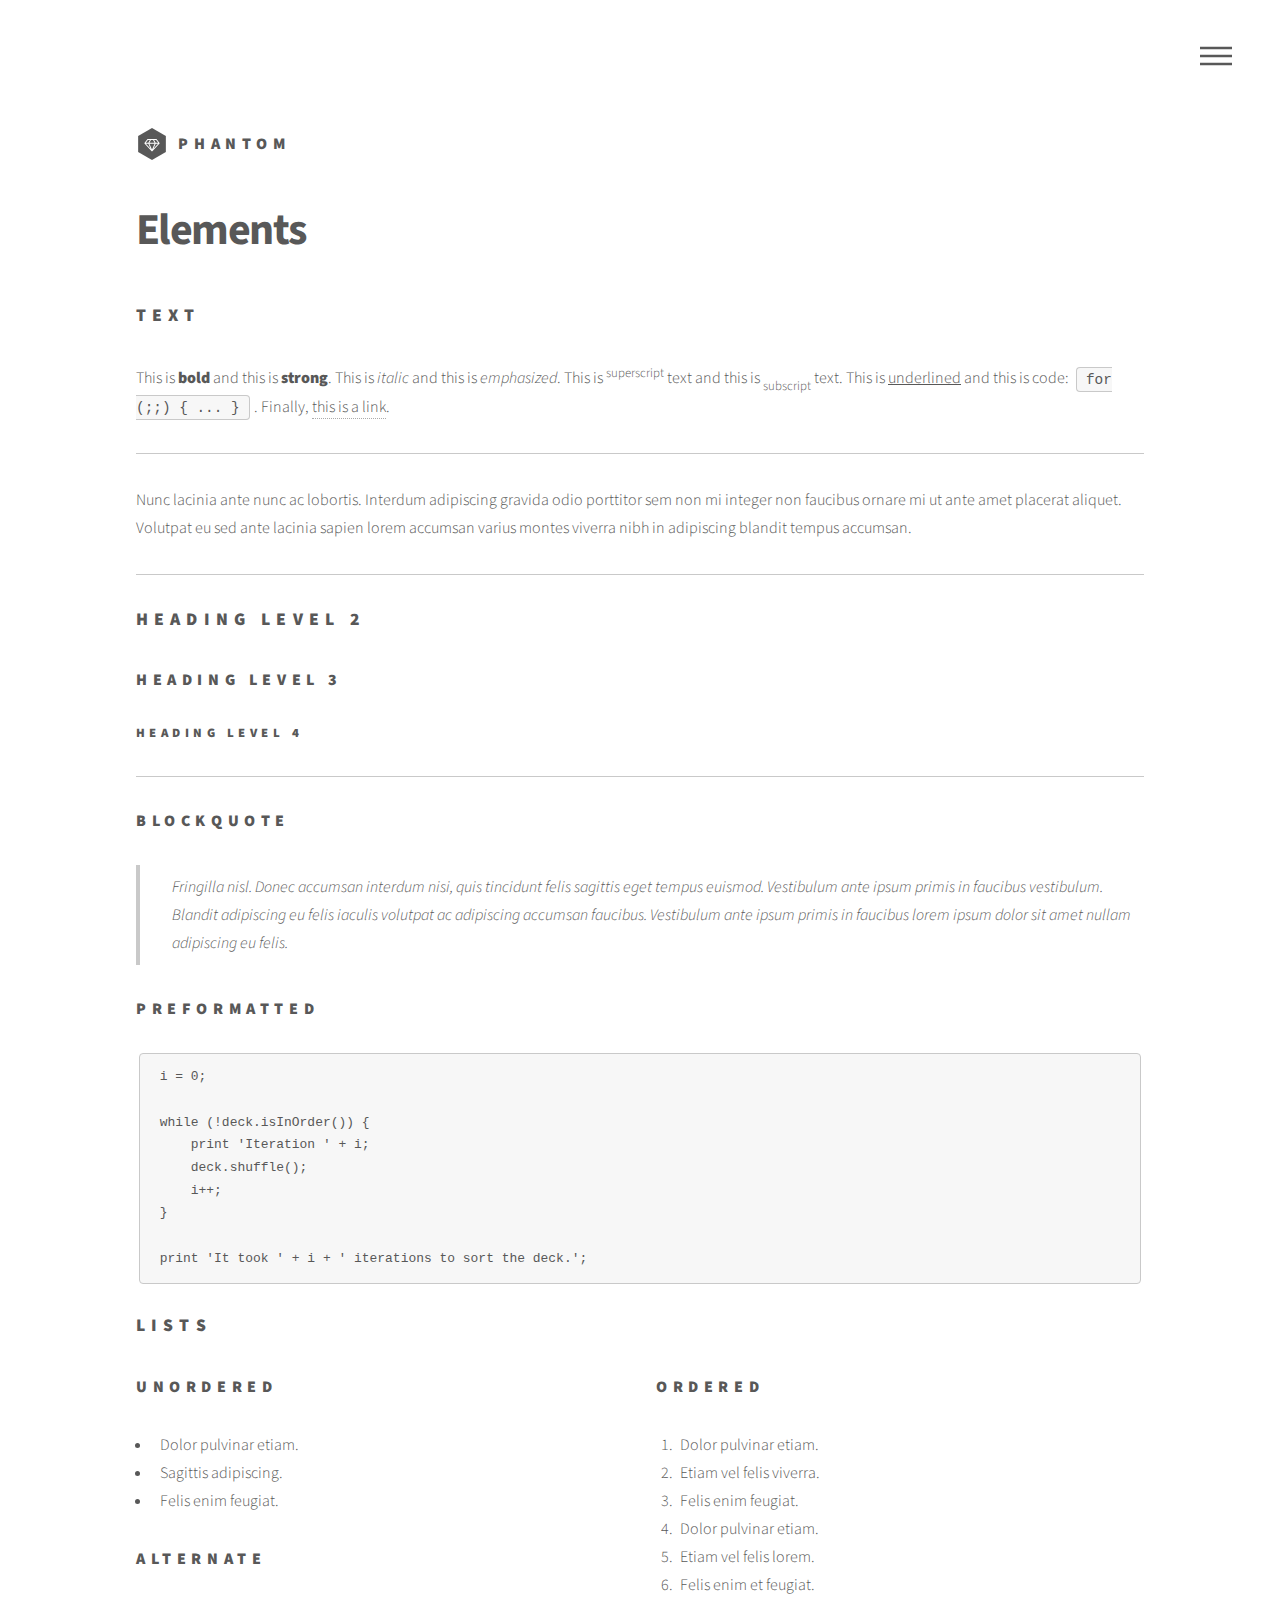
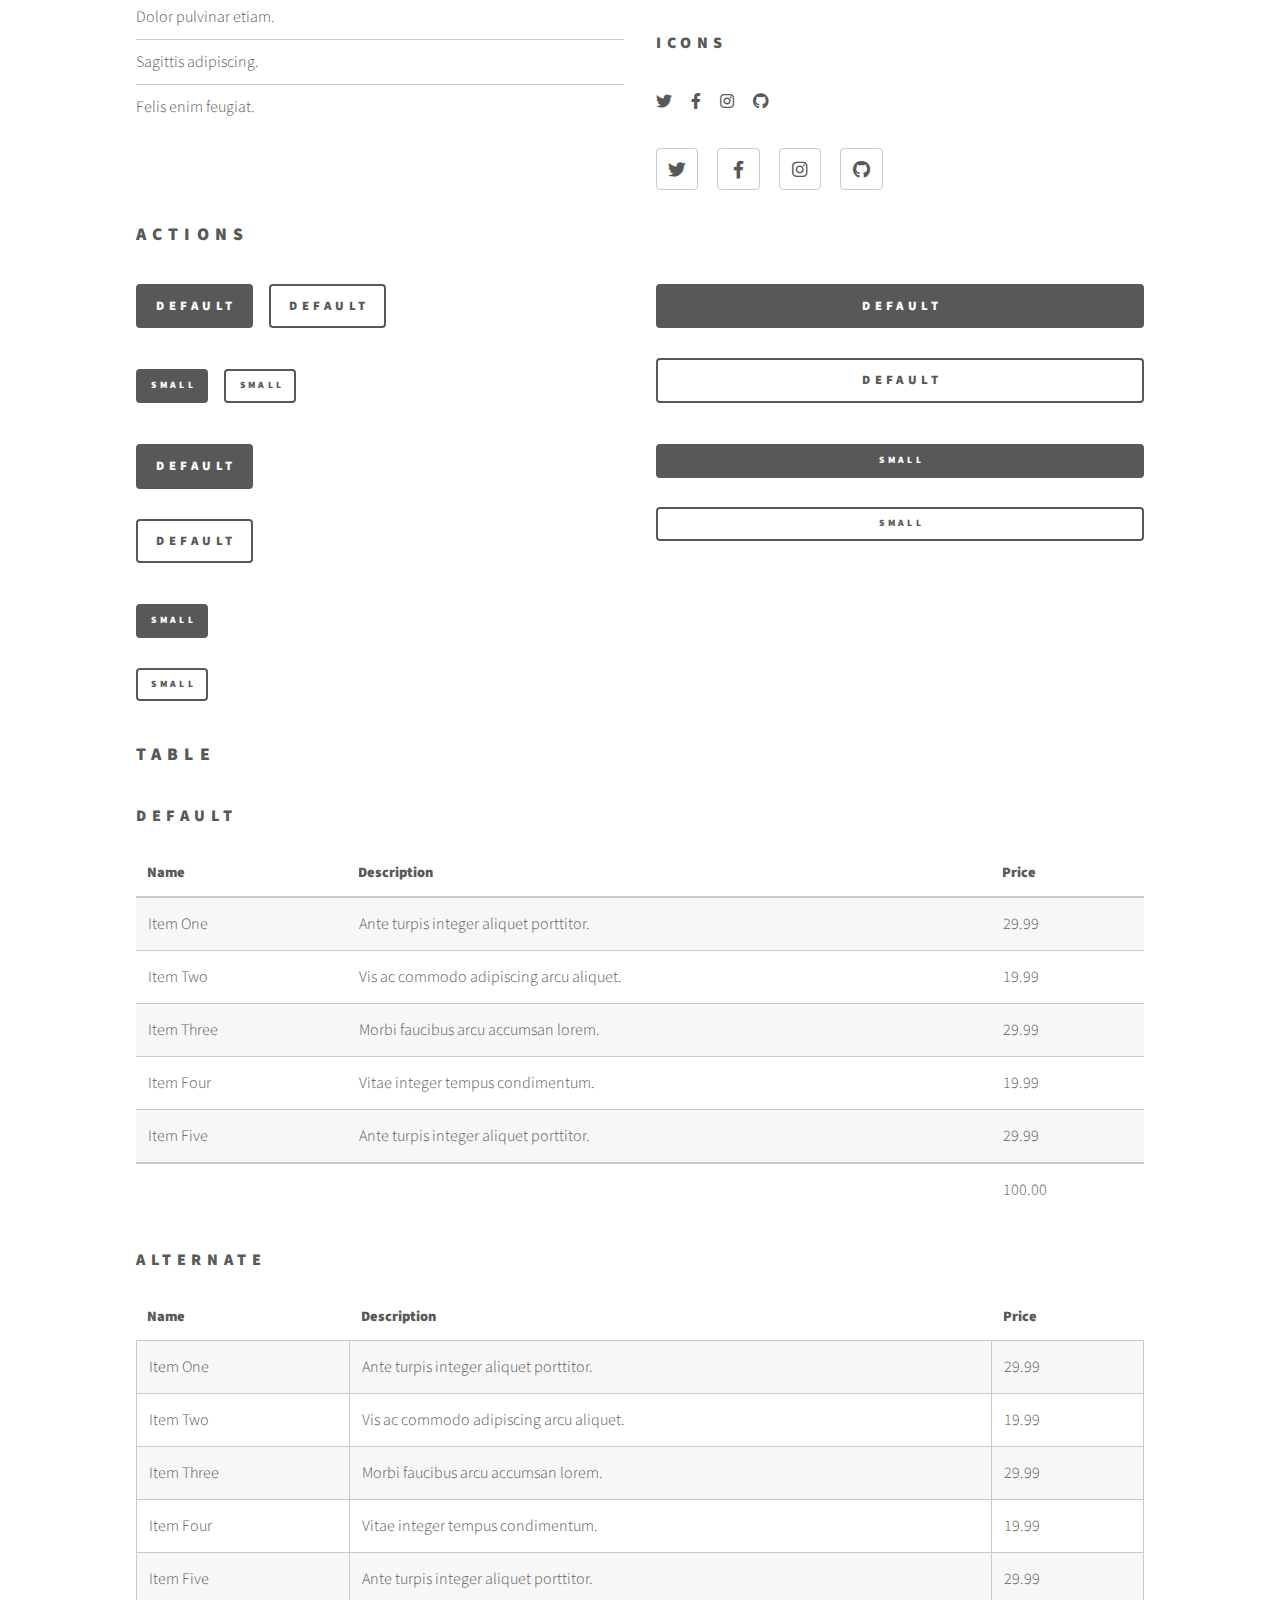
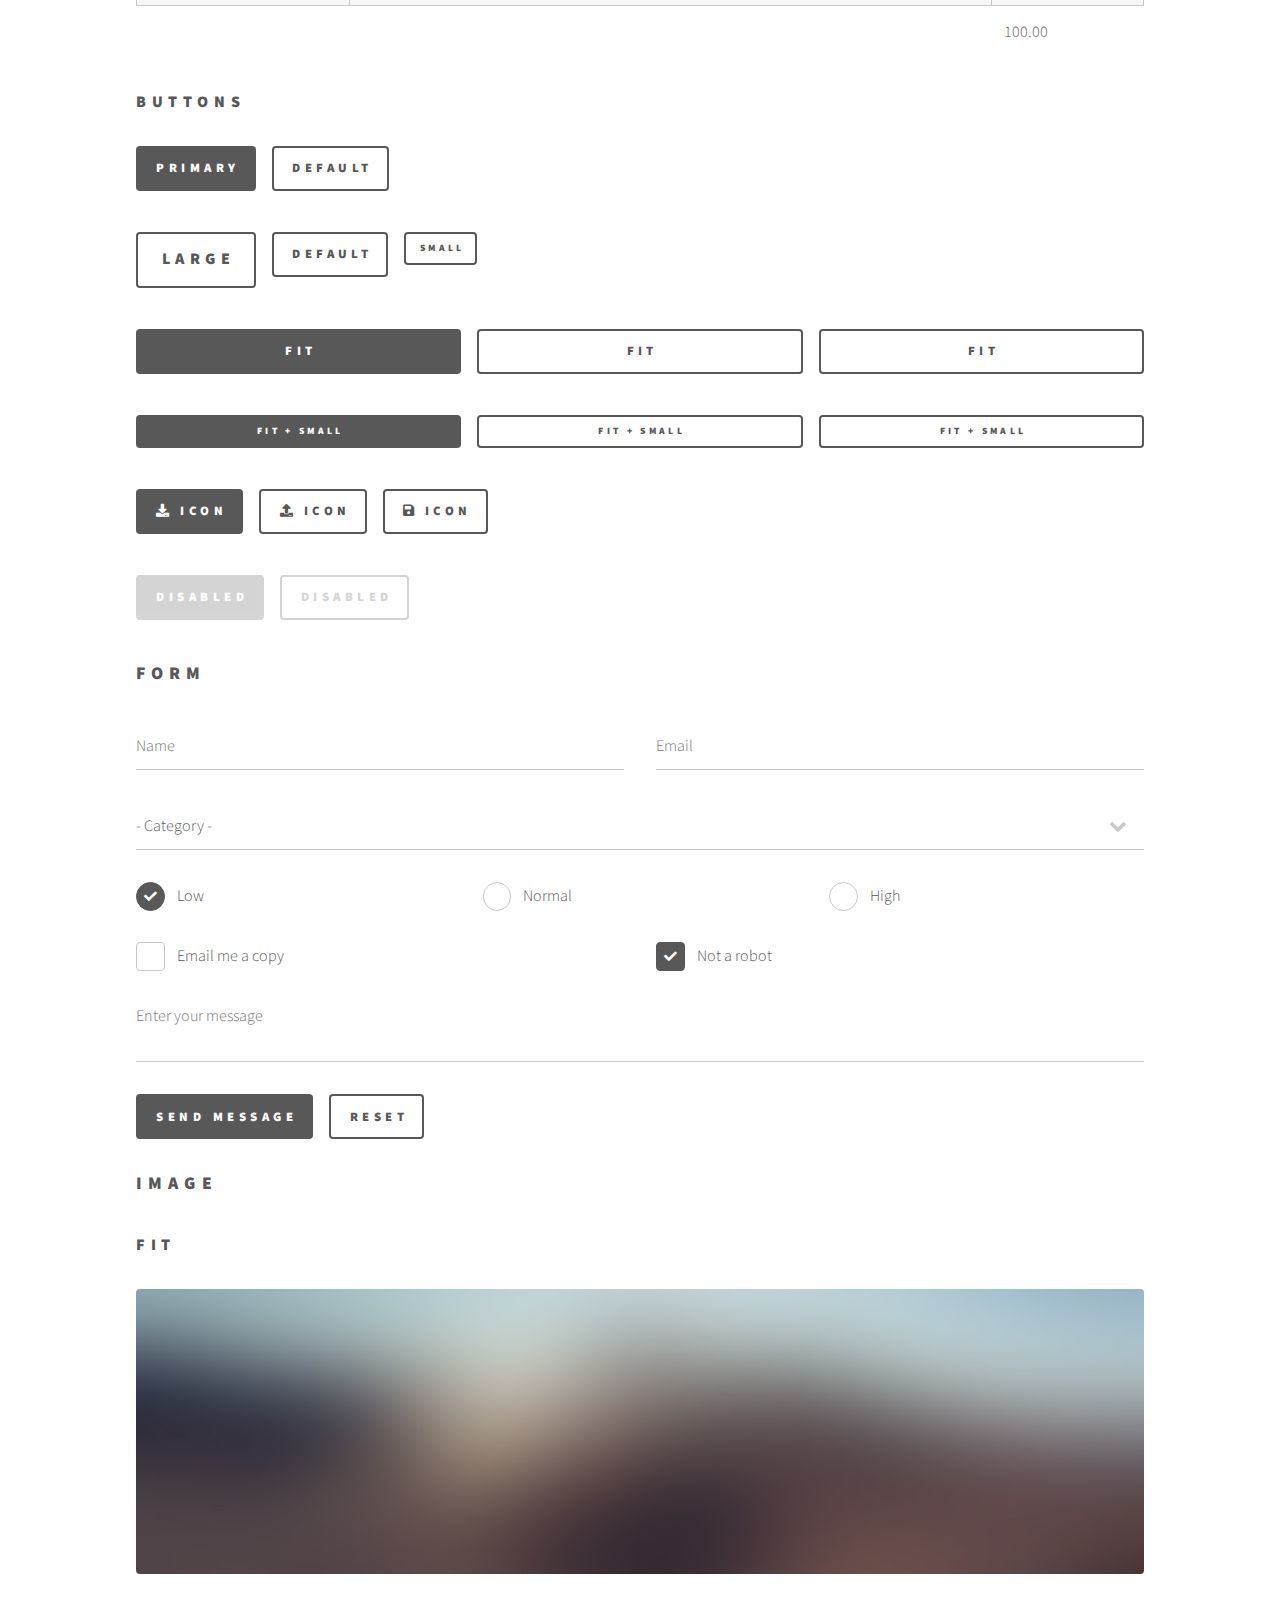
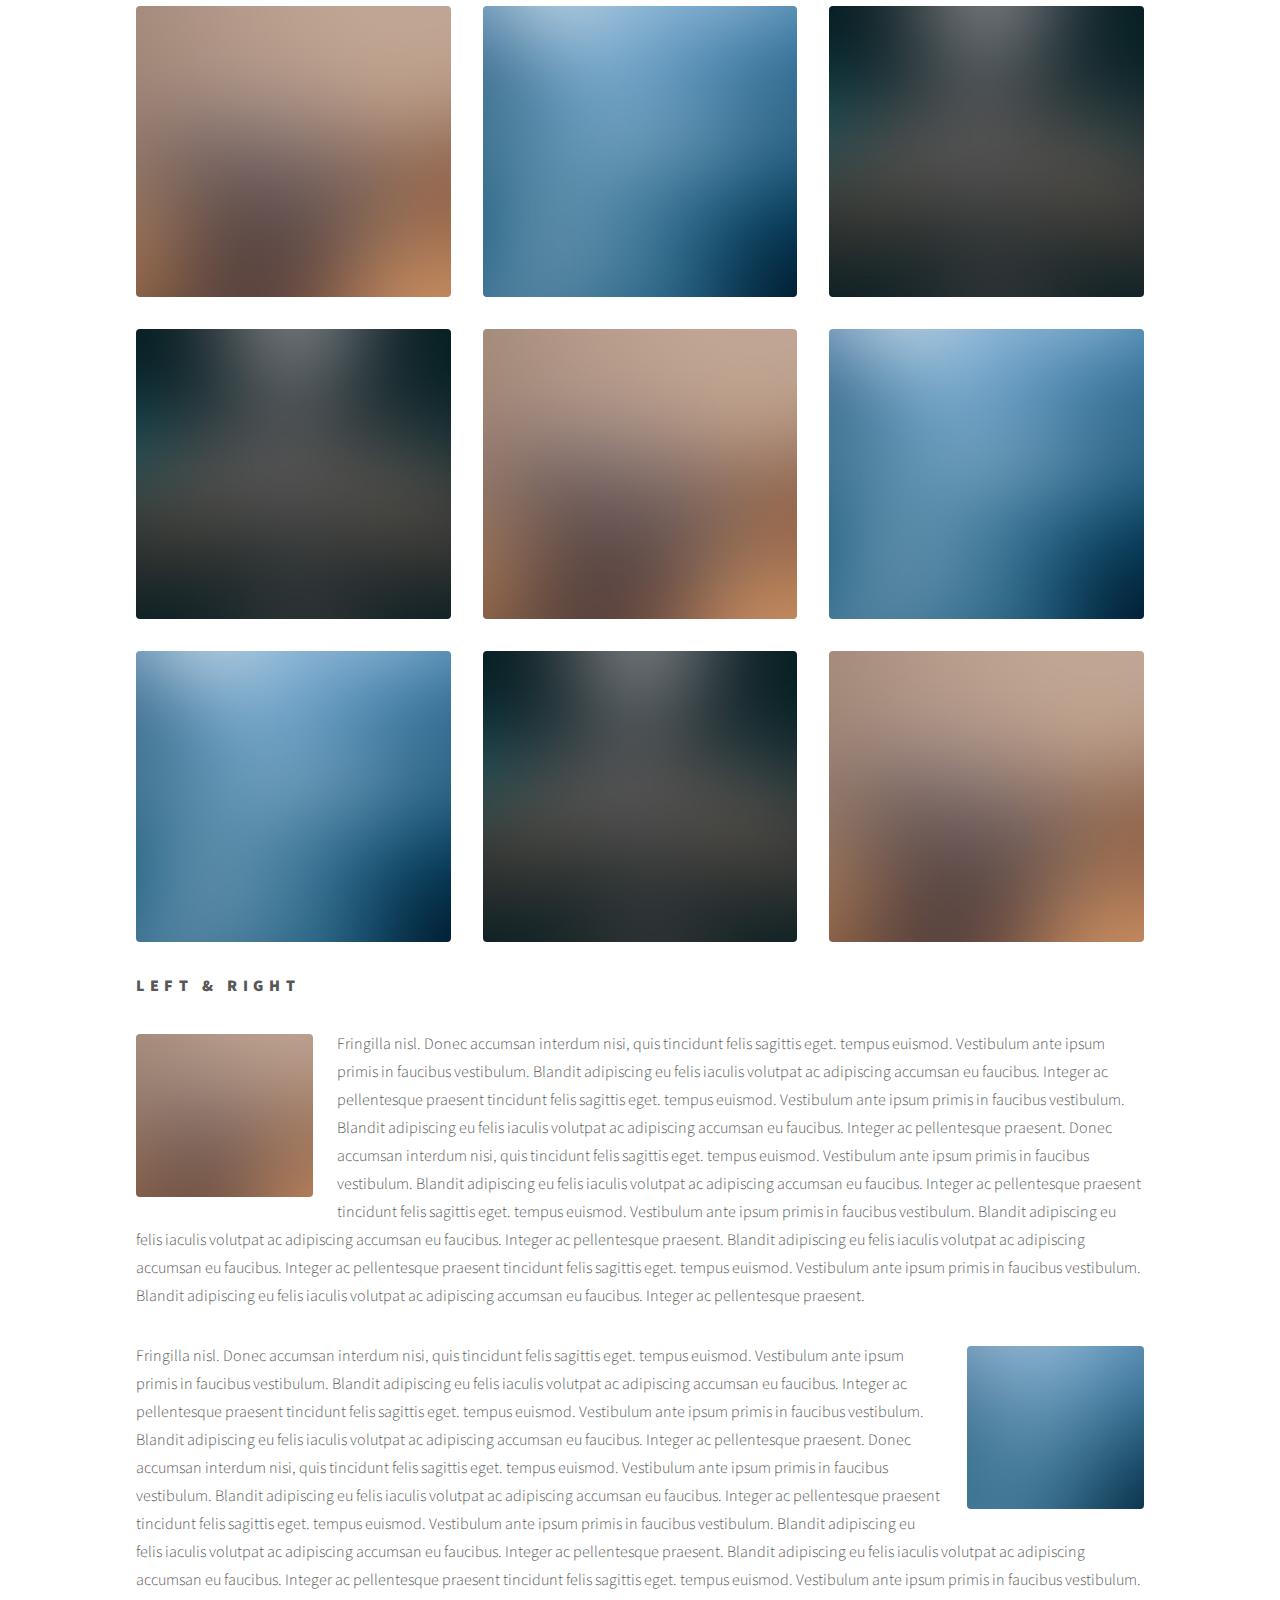
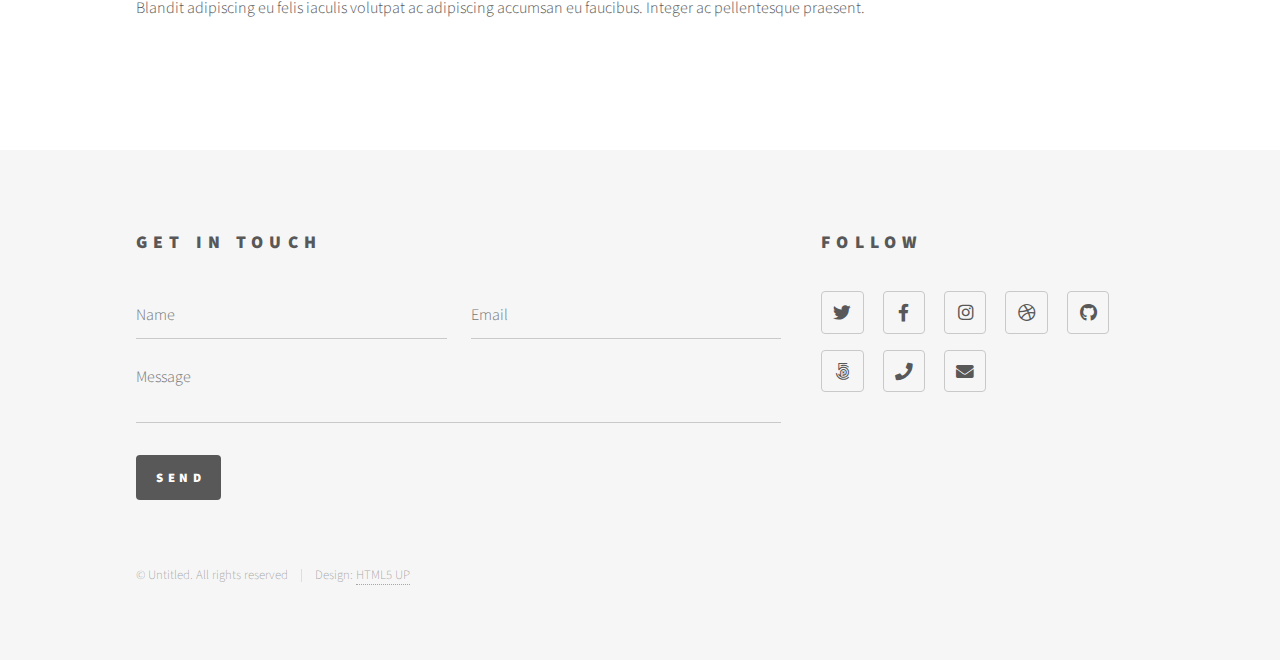
==== elements.html @ a42c610f "initialCommit" ====
<!DOCTYPE HTML>
<!--
	Phantom by HTML5 UP
	html5up.net | @ajlkn
	Free for personal and commercial use under the CCA 3.0 license (html5up.net/license)
-->
<html>
	<head>
		<title>Elements - Phantom by HTML5 UP</title>
		<meta charset="utf-8" />
		<meta name="viewport" content="width=device-width, initial-scale=1, user-scalable=no" />
		<link rel="stylesheet" href="assets/css/main.css" />
		<noscript><link rel="stylesheet" href="assets/css/noscript.css" /></noscript>
	</head>
	<body class="is-preload">
		<!-- Wrapper -->
			<div id="wrapper">

				<!-- Header -->
					<header id="header">
						<div class="inner">

							<!-- Logo -->
								<a href="index.html" class="logo">
									<span class="symbol"><img src="images/logo.svg" alt="" /></span><span class="title">Phantom</span>
								</a>

							<!-- Nav -->
								<nav>
									<ul>
										<li><a href="#menu">Menu</a></li>
									</ul>
								</nav>

						</div>
					</header>

				<!-- Menu -->
					<nav id="menu">
						<h2>Menu</h2>
						<ul>
							<li><a href="index.html">Home</a></li>
							<li><a href="generic.html">Ipsum veroeros</a></li>
							<li><a href="generic.html">Tempus etiam</a></li>
							<li><a href="generic.html">Consequat dolor</a></li>
							<li><a href="elements.html">Elements</a></li>
						</ul>
					</nav>

				<!-- Main -->
					<div id="main">
						<div class="inner">
							<h1>Elements</h1>

							<!-- Text -->
								<section>
									<h2>Text</h2>
									<p>This is <b>bold</b> and this is <strong>strong</strong>. This is <i>italic</i> and this is <em>emphasized</em>.
									This is <sup>superscript</sup> text and this is <sub>subscript</sub> text.
									This is <u>underlined</u> and this is code: <code>for (;;) { ... }</code>. Finally, <a href="#">this is a link</a>.</p>
									<hr />
									<p>Nunc lacinia ante nunc ac lobortis. Interdum adipiscing gravida odio porttitor sem non mi integer non faucibus ornare mi ut ante amet placerat aliquet. Volutpat eu sed ante lacinia sapien lorem accumsan varius montes viverra nibh in adipiscing blandit tempus accumsan.</p>
									<hr />
									<h2>Heading Level 2</h2>
									<h3>Heading Level 3</h3>
									<h4>Heading Level 4</h4>
									<hr />
									<h3>Blockquote</h3>
									<blockquote>Fringilla nisl. Donec accumsan interdum nisi, quis tincidunt felis sagittis eget tempus euismod. Vestibulum ante ipsum primis in faucibus vestibulum. Blandit adipiscing eu felis iaculis volutpat ac adipiscing accumsan faucibus. Vestibulum ante ipsum primis in faucibus lorem ipsum dolor sit amet nullam adipiscing eu felis.</blockquote>
									<h3>Preformatted</h3>
									<pre><code>i = 0;

while (!deck.isInOrder()) {
    print 'Iteration ' + i;
    deck.shuffle();
    i++;
}

print 'It took ' + i + ' iterations to sort the deck.';</code></pre>
								</section>

							<!-- Lists -->
								<section>
									<h2>Lists</h2>
									<div class="row">
										<div class="col-6 col-12-medium">
											<h3>Unordered</h3>
											<ul>
												<li>Dolor pulvinar etiam.</li>
												<li>Sagittis adipiscing.</li>
												<li>Felis enim feugiat.</li>
											</ul>
											<h3>Alternate</h3>
											<ul class="alt">
												<li>Dolor pulvinar etiam.</li>
												<li>Sagittis adipiscing.</li>
												<li>Felis enim feugiat.</li>
											</ul>
										</div>
										<div class="col-6 col-12-medium">
											<h3>Ordered</h3>
											<ol>
												<li>Dolor pulvinar etiam.</li>
												<li>Etiam vel felis viverra.</li>
												<li>Felis enim feugiat.</li>
												<li>Dolor pulvinar etiam.</li>
												<li>Etiam vel felis lorem.</li>
												<li>Felis enim et feugiat.</li>
											</ol>
											<h3>Icons</h3>
											<ul class="icons">
												<li><a href="#" class="icon brands style1 fa-twitter"><span class="label">Twitter</span></a></li>
												<li><a href="#" class="icon brands style1 fa-facebook-f"><span class="label">Facebook</span></a></li>
												<li><a href="#" class="icon brands style1 fa-instagram"><span class="label">Instagram</span></a></li>
												<li><a href="#" class="icon brands style1 fa-github"><span class="label">Github</span></a></li>
											</ul>
											<ul class="icons">
												<li><a href="#" class="icon brands style2 fa-twitter"><span class="label">Twitter</span></a></li>
												<li><a href="#" class="icon brands style2 fa-facebook-f"><span class="label">Facebook</span></a></li>
												<li><a href="#" class="icon brands style2 fa-instagram"><span class="label">Instagram</span></a></li>
												<li><a href="#" class="icon brands style2 fa-github"><span class="label">Github</span></a></li>
											</ul>
										</div>
									</div>
									<h2>Actions</h2>
									<div class="row">
										<div class="col-6 col-12-medium">
											<ul class="actions">
												<li><a href="#" class="button primary">Default</a></li>
												<li><a href="#" class="button">Default</a></li>
											</ul>
											<ul class="actions small">
												<li><a href="#" class="button primary small">Small</a></li>
												<li><a href="#" class="button small">Small</a></li>
											</ul>
											<ul class="actions stacked">
												<li><a href="#" class="button primary">Default</a></li>
												<li><a href="#" class="button">Default</a></li>
											</ul>
											<ul class="actions stacked">
												<li><a href="#" class="button primary small">Small</a></li>
												<li><a href="#" class="button small">Small</a></li>
											</ul>
										</div>
										<div class="col-6 col-12-medium">
											<ul class="actions stacked">
												<li><a href="#" class="button primary fit">Default</a></li>
												<li><a href="#" class="button fit">Default</a></li>
											</ul>
											<ul class="actions stacked">
												<li><a href="#" class="button primary small fit">Small</a></li>
												<li><a href="#" class="button small fit">Small</a></li>
											</ul>
										</div>
									</div>
								</section>

							<!-- Table -->
								<section>
									<h2>Table</h2>
									<h3>Default</h3>
									<div class="table-wrapper">
										<table>
											<thead>
												<tr>
													<th>Name</th>
													<th>Description</th>
													<th>Price</th>
												</tr>
											</thead>
											<tbody>
												<tr>
													<td>Item One</td>
													<td>Ante turpis integer aliquet porttitor.</td>
													<td>29.99</td>
												</tr>
												<tr>
													<td>Item Two</td>
													<td>Vis ac commodo adipiscing arcu aliquet.</td>
													<td>19.99</td>
												</tr>
												<tr>
													<td>Item Three</td>
													<td> Morbi faucibus arcu accumsan lorem.</td>
													<td>29.99</td>
												</tr>
												<tr>
													<td>Item Four</td>
													<td>Vitae integer tempus condimentum.</td>
													<td>19.99</td>
												</tr>
												<tr>
													<td>Item Five</td>
													<td>Ante turpis integer aliquet porttitor.</td>
													<td>29.99</td>
												</tr>
											</tbody>
											<tfoot>
												<tr>
													<td colspan="2"></td>
													<td>100.00</td>
												</tr>
											</tfoot>
										</table>
									</div>

									<h3>Alternate</h3>
									<div class="table-wrapper">
										<table class="alt">
											<thead>
												<tr>
													<th>Name</th>
													<th>Description</th>
													<th>Price</th>
												</tr>
											</thead>
											<tbody>
												<tr>
													<td>Item One</td>
													<td>Ante turpis integer aliquet porttitor.</td>
													<td>29.99</td>
												</tr>
												<tr>
													<td>Item Two</td>
													<td>Vis ac commodo adipiscing arcu aliquet.</td>
													<td>19.99</td>
												</tr>
												<tr>
													<td>Item Three</td>
													<td> Morbi faucibus arcu accumsan lorem.</td>
													<td>29.99</td>
												</tr>
												<tr>
													<td>Item Four</td>
													<td>Vitae integer tempus condimentum.</td>
													<td>19.99</td>
												</tr>
												<tr>
													<td>Item Five</td>
													<td>Ante turpis integer aliquet porttitor.</td>
													<td>29.99</td>
												</tr>
											</tbody>
											<tfoot>
												<tr>
													<td colspan="2"></td>
													<td>100.00</td>
												</tr>
											</tfoot>
										</table>
									</div>
								</section>

							<!-- Buttons -->
								<section>
									<h3>Buttons</h3>
									<ul class="actions">
										<li><a href="#" class="button primary">Primary</a></li>
										<li><a href="#" class="button">Default</a></li>
									</ul>
									<ul class="actions">
										<li><a href="#" class="button large">Large</a></li>
										<li><a href="#" class="button">Default</a></li>
										<li><a href="#" class="button small">Small</a></li>
									</ul>
									<ul class="actions fit">
										<li><a href="#" class="button primary fit">Fit</a></li>
										<li><a href="#" class="button fit">Fit</a></li>
										<li><a href="#" class="button fit">Fit</a></li>
									</ul>
									<ul class="actions fit small">
										<li><a href="#" class="button primary fit small">Fit + Small</a></li>
										<li><a href="#" class="button fit small">Fit + Small</a></li>
										<li><a href="#" class="button fit small">Fit + Small</a></li>
									</ul>
									<ul class="actions">
										<li><a href="#" class="button primary icon solid fa-download">Icon</a></li>
										<li><a href="#" class="button icon solid fa-upload">Icon</a></li>
										<li><a href="#" class="button icon solid fa-save">Icon</a></li>
									</ul>
									<ul class="actions">
										<li><span class="button primary disabled">Disabled</span></li>
										<li><span class="button disabled">Disabled</span></li>
									</ul>
								</section>

							<!-- Form -->
								<section>
									<h2>Form</h2>
									<form method="post" action="#">
										<div class="row gtr-uniform">
											<div class="col-6 col-12-xsmall">
												<input type="text" name="demo-name" id="demo-name" value="" placeholder="Name" />
											</div>
											<div class="col-6 col-12-xsmall">
												<input type="email" name="demo-email" id="demo-email" value="" placeholder="Email" />
											</div>
											<div class="col-12">
												<select name="demo-category" id="demo-category">
													<option value="">- Category -</option>
													<option value="1">Manufacturing</option>
													<option value="1">Shipping</option>
													<option value="1">Administration</option>
													<option value="1">Human Resources</option>
												</select>
											</div>
											<div class="col-4 col-12-small">
												<input type="radio" id="demo-priority-low" name="demo-priority" checked>
												<label for="demo-priority-low">Low</label>
											</div>
											<div class="col-4 col-12-small">
												<input type="radio" id="demo-priority-normal" name="demo-priority">
												<label for="demo-priority-normal">Normal</label>
											</div>
											<div class="col-4 col-12-small">
												<input type="radio" id="demo-priority-high" name="demo-priority">
												<label for="demo-priority-high">High</label>
											</div>
											<div class="col-6 col-12-small">
												<input type="checkbox" id="demo-copy" name="demo-copy">
												<label for="demo-copy">Email me a copy</label>
											</div>
											<div class="col-6 col-12-small">
												<input type="checkbox" id="demo-human" name="demo-human" checked>
												<label for="demo-human">Not a robot</label>
											</div>
											<div class="col-12">
												<textarea name="demo-message" id="demo-message" placeholder="Enter your message" rows="6"></textarea>
											</div>
											<div class="col-12">
												<ul class="actions">
													<li><input type="submit" value="Send Message" class="primary" /></li>
													<li><input type="reset" value="Reset" /></li>
												</ul>
											</div>
										</div>
									</form>
								</section>

							<!-- Image -->
								<section>
									<h2>Image</h2>
									<h3>Fit</h3>
									<div class="box alt">
										<div class="row gtr-uniform">
											<div class="col-12"><span class="image fit"><img src="images/pic13.jpg" alt="" /></span></div>
											<div class="col-4"><span class="image fit"><img src="images/pic01.jpg" alt="" /></span></div>
											<div class="col-4"><span class="image fit"><img src="images/pic02.jpg" alt="" /></span></div>
											<div class="col-4"><span class="image fit"><img src="images/pic03.jpg" alt="" /></span></div>
											<div class="col-4"><span class="image fit"><img src="images/pic03.jpg" alt="" /></span></div>
											<div class="col-4"><span class="image fit"><img src="images/pic01.jpg" alt="" /></span></div>
											<div class="col-4"><span class="image fit"><img src="images/pic02.jpg" alt="" /></span></div>
											<div class="col-4"><span class="image fit"><img src="images/pic02.jpg" alt="" /></span></div>
											<div class="col-4"><span class="image fit"><img src="images/pic03.jpg" alt="" /></span></div>
											<div class="col-4"><span class="image fit"><img src="images/pic01.jpg" alt="" /></span></div>
										</div>
									</div>
									<h3>Left &amp; Right</h3>
									<p><span class="image left"><img src="images/pic14.jpg" alt="" /></span>Fringilla nisl. Donec accumsan interdum nisi, quis tincidunt felis sagittis eget. tempus euismod. Vestibulum ante ipsum primis in faucibus vestibulum. Blandit adipiscing eu felis iaculis volutpat ac adipiscing accumsan eu faucibus. Integer ac pellentesque praesent tincidunt felis sagittis eget. tempus euismod. Vestibulum ante ipsum primis in faucibus vestibulum. Blandit adipiscing eu felis iaculis volutpat ac adipiscing accumsan eu faucibus. Integer ac pellentesque praesent. Donec accumsan interdum nisi, quis tincidunt felis sagittis eget. tempus euismod. Vestibulum ante ipsum primis in faucibus vestibulum. Blandit adipiscing eu felis iaculis volutpat ac adipiscing accumsan eu faucibus. Integer ac pellentesque praesent tincidunt felis sagittis eget. tempus euismod. Vestibulum ante ipsum primis in faucibus vestibulum. Blandit adipiscing eu felis iaculis volutpat ac adipiscing accumsan eu faucibus. Integer ac pellentesque praesent. Blandit adipiscing eu felis iaculis volutpat ac adipiscing accumsan eu faucibus. Integer ac pellentesque praesent tincidunt felis sagittis eget. tempus euismod. Vestibulum ante ipsum primis in faucibus vestibulum. Blandit adipiscing eu felis iaculis volutpat ac adipiscing accumsan eu faucibus. Integer ac pellentesque praesent.</p>
									<p><span class="image right"><img src="images/pic15.jpg" alt="" /></span>Fringilla nisl. Donec accumsan interdum nisi, quis tincidunt felis sagittis eget. tempus euismod. Vestibulum ante ipsum primis in faucibus vestibulum. Blandit adipiscing eu felis iaculis volutpat ac adipiscing accumsan eu faucibus. Integer ac pellentesque praesent tincidunt felis sagittis eget. tempus euismod. Vestibulum ante ipsum primis in faucibus vestibulum. Blandit adipiscing eu felis iaculis volutpat ac adipiscing accumsan eu faucibus. Integer ac pellentesque praesent. Donec accumsan interdum nisi, quis tincidunt felis sagittis eget. tempus euismod. Vestibulum ante ipsum primis in faucibus vestibulum. Blandit adipiscing eu felis iaculis volutpat ac adipiscing accumsan eu faucibus. Integer ac pellentesque praesent tincidunt felis sagittis eget. tempus euismod. Vestibulum ante ipsum primis in faucibus vestibulum. Blandit adipiscing eu felis iaculis volutpat ac adipiscing accumsan eu faucibus. Integer ac pellentesque praesent. Blandit adipiscing eu felis iaculis volutpat ac adipiscing accumsan eu faucibus. Integer ac pellentesque praesent tincidunt felis sagittis eget. tempus euismod. Vestibulum ante ipsum primis in faucibus vestibulum. Blandit adipiscing eu felis iaculis volutpat ac adipiscing accumsan eu faucibus. Integer ac pellentesque praesent.</p>
								</section>

						</div>
					</div>

				<!-- Footer -->
					<footer id="footer">
						<div class="inner">
							<section>
								<h2>Get in touch</h2>
								<form method="post" action="#">
									<div class="fields">
										<div class="field half">
											<input type="text" name="name" id="name" placeholder="Name" />
										</div>
										<div class="field half">
											<input type="email" name="email" id="email" placeholder="Email" />
										</div>
										<div class="field">
											<textarea name="message" id="message" placeholder="Message"></textarea>
										</div>
									</div>
									<ul class="actions">
										<li><input type="submit" value="Send" class="primary" /></li>
									</ul>
								</form>
							</section>
							<section>
								<h2>Follow</h2>
								<ul class="icons">
									<li><a href="#" class="icon brands style2 fa-twitter"><span class="label">Twitter</span></a></li>
									<li><a href="#" class="icon brands style2 fa-facebook-f"><span class="label">Facebook</span></a></li>
									<li><a href="#" class="icon brands style2 fa-instagram"><span class="label">Instagram</span></a></li>
									<li><a href="#" class="icon brands style2 fa-dribbble"><span class="label">Dribbble</span></a></li>
									<li><a href="#" class="icon brands style2 fa-github"><span class="label">GitHub</span></a></li>
									<li><a href="#" class="icon brands style2 fa-500px"><span class="label">500px</span></a></li>
									<li><a href="#" class="icon solid style2 fa-phone"><span class="label">Phone</span></a></li>
									<li><a href="#" class="icon solid style2 fa-envelope"><span class="label">Email</span></a></li>
								</ul>
							</section>
							<ul class="copyright">
								<li>&copy; Untitled. All rights reserved</li><li>Design: <a href="http://html5up.net">HTML5 UP</a></li>
							</ul>
						</div>
					</footer>

			</div>

		<!-- Scripts -->
			<script src="assets/js/jquery.min.js"></script>
			<script src="assets/js/browser.min.js"></script>
			<script src="assets/js/breakpoints.min.js"></script>
			<script src="assets/js/util.js"></script>
			<script src="assets/js/main.js"></script>

	</body>
</html>
---- assets/css/main.css ----
@import url(fontawesome-all.min.css);
@import url("https://fonts.googleapis.com/css?family=Source+Sans+Pro:300,700,900");

/*
	Phantom by HTML5 UP
	html5up.net | @ajlkn
	Free for personal and commercial use under the CCA 3.0 license (html5up.net/license)
*/

html, body, div, span, applet, object,
iframe, h1, h2, h3, h4, h5, h6, p, blockquote,
pre, a, abbr, acronym, address, big, cite,
code, del, dfn, em, img, ins, kbd, q, s, samp,
small, strike, strong, sub, sup, tt, var, b,
u, i, center, dl, dt, dd, ol, ul, li, fieldset,
form, label, legend, table, caption, tbody,
tfoot, thead, tr, th, td, article, aside,
canvas, details, embed, figure, figcaption,
footer, header, hgroup, menu, nav, output, ruby,
section, summary, time, mark, audio, video {
	margin: 0;
	padding: 0;
	border: 0;
	font-size: 100%;
	font: inherit;
	vertical-align: baseline;}

article, aside, details, figcaption, figure,
footer, header, hgroup, menu, nav, section {
	display: block;}

body {
	line-height: 1;
}

ol, ul {
	list-style: none;
}

blockquote, q {
	quotes: none;
}

	blockquote:before, blockquote:after, q:before, q:after {
		content: '';
		content: none;
	}

table {
	border-collapse: collapse;
	border-spacing: 0;
}

body {
	-webkit-text-size-adjust: none;
}

mark {
	background-color: transparent;
	color: inherit;
}

input::-moz-focus-inner {
	border: 0;
	padding: 0;
}

input, select, textarea {
	-moz-appearance: none;
	-webkit-appearance: none;
	-ms-appearance: none;
	appearance: none;
}

/* Basic */

	@-ms-viewport {
		width: device-width;
	}

	body {
		-ms-overflow-style: scrollbar;
	}

	@media screen and (max-width: 480px) {

		html, body {
			min-width: 320px;
		}

	}

	html {
		box-sizing: border-box;
	}

	*, *:before, *:after {
		box-sizing: inherit;
	}

	body {
		background: #ffffff;
	}

		body.is-preload *, body.is-preload *:before, body.is-preload *:after {
			-moz-animation: none !important;
			-webkit-animation: none !important;
			-ms-animation: none !important;
			animation: none !important;
			-moz-transition: none !important;
			-webkit-transition: none !important;
			-ms-transition: none !important;
			transition: none !important;
		}

/* Type */

	body, input, select, textarea {
		color: #585858;
		font-family: "Source Sans Pro", Helvetica, sans-serif;
		font-size: 16pt;
		font-weight: 300;
		line-height: 1.75;
	}

		@media screen and (max-width: 1680px) {

			body, input, select, textarea {
				font-size: 14pt;
			}

		}

		@media screen and (max-width: 1280px) {

			body, input, select, textarea {
				font-size: 12pt;
			}

		}

	a {
		-moz-transition: border-bottom-color 0.2s ease, color 0.2s ease;
		-webkit-transition: border-bottom-color 0.2s ease, color 0.2s ease;
		-ms-transition: border-bottom-color 0.2s ease, color 0.2s ease;
		transition: border-bottom-color 0.2s ease, color 0.2s ease;
		text-decoration: none;
		color: #585858;
		border-bottom: dotted 1px rgba(88, 88, 88, 0.5);
	}

		a:hover {
			border-bottom-color: transparent;
			color: #f2849e !important;
		}

	strong, b {
		font-weight: 900;
	}

	em, i {
		font-style: italic;
	}

	p {
		margin: 0 0 2em 0;
	}

	h1 {
		font-size: 2.75em;
		font-weight: 700;
		line-height: 1.3;
		margin: 0 0 1em 0;
		letter-spacing: -0.035em;
	}

		h1 a {
			color: inherit;
		}

		@media screen and (max-width: 736px) {

			h1 {
				font-size: 2em;
				margin: 0 0 1em 0;
			}

		}

		@media screen and (max-width: 360px) {

			h1 {
				font-size: 1.75em;
			}

		}

	h2, h3, h4, h5, h6 {
		font-weight: 900;
		line-height: 1.5;
		margin: 0 0 2em 0;
		text-transform: uppercase;
		letter-spacing: 0.35em;
	}

		h2 a, h3 a, h4 a, h5 a, h6 a {
			color: inherit;
		}

	h2 {
		font-size: 1.1em;
	}

	h3 {
		font-size: 1em;
	}

	h4 {
		font-size: 0.8em;
	}

	h5 {
		font-size: 0.8em;
	}

	h6 {
		font-size: 0.8em;
	}

	@media screen and (max-width: 980px) {

		h1 br, h2 br, h3 br, h4 br, h5 br, h6 br {
			display: none;
		}

	}

	@media screen and (max-width: 736px) {

		h2 {
			font-size: 1em;
		}

		h3 {
			font-size: 0.8em;
		}

	}

	sub {
		font-size: 0.8em;
		position: relative;
		top: 0.5em;
	}

	sup {
		font-size: 0.8em;
		position: relative;
		top: -0.5em;
	}

	blockquote {
		border-left: solid 4px #c9c9c9;
		font-style: italic;
		margin: 0 0 2em 0;
		padding: 0.5em 0 0.5em 2em;
	}

	code {
		background: rgba(144, 144, 144, 0.075);
		border-radius: 4px;
		border: solid 1px #c9c9c9;
		font-family: "Courier New", monospace;
		font-size: 0.9em;
		margin: 0 0.25em;
		padding: 0.25em 0.65em;
	}

	pre {
		-webkit-overflow-scrolling: touch;
		font-family: "Courier New", monospace;
		font-size: 0.9em;
		margin: 0 0 2em 0;
	}

		pre code {
			display: block;
			line-height: 1.75;
			padding: 1em 1.5em;
			overflow-x: auto;
		}

	hr {
		border: 0;
		border-bottom: solid 1px #c9c9c9;
		margin: 2em 0;
	}

		hr.major {
			margin: 3em 0;
		}

	.align-left {
		text-align: left;
	}

	.align-center {
		text-align: center;
	}

	.align-right {
		text-align: right;
	}

/* Row */

	.row {
		display: flex;
		flex-wrap: wrap;
		box-sizing: border-box;
		align-items: stretch;
	}

		.row > * {
			box-sizing: border-box;
		}

		.row.gtr-uniform > * > :last-child {
			margin-bottom: 0;
		}

		.row.aln-left {
			justify-content: flex-start;
		}

		.row.aln-center {
			justify-content: center;
		}

		.row.aln-right {
			justify-content: flex-end;
		}

		.row.aln-top {
			align-items: flex-start;
		}

		.row.aln-middle {
			align-items: center;
		}

		.row.aln-bottom {
			align-items: flex-end;
		}

		.row > .imp {
			order: -1;
		}

		.row > .col-1 {
			width: 8.33333%;
		}

		.row > .off-1 {
			margin-left: 8.33333%;
		}

		.row > .col-2 {
			width: 16.66667%;
		}

		.row > .off-2 {
			margin-left: 16.66667%;
		}

		.row > .col-3 {
			width: 25%;
		}

		.row > .off-3 {
			margin-left: 25%;
		}

		.row > .col-4 {
			width: 33.33333%;
		}

		.row > .off-4 {
			margin-left: 33.33333%;
		}

		.row > .col-5 {
			width: 41.66667%;
		}

		.row > .off-5 {
			margin-left: 41.66667%;
		}

		.row > .col-6 {
			width: 50%;
		}

		.row > .off-6 {
			margin-left: 50%;
		}

		.row > .col-7 {
			width: 58.33333%;
		}

		.row > .off-7 {
			margin-left: 58.33333%;
		}

		.row > .col-8 {
			width: 66.66667%;
		}

		.row > .off-8 {
			margin-left: 66.66667%;
		}

		.row > .col-9 {
			width: 75%;
		}

		.row > .off-9 {
			margin-left: 75%;
		}

		.row > .col-10 {
			width: 83.33333%;
		}

		.row > .off-10 {
			margin-left: 83.33333%;
		}

		.row > .col-11 {
			width: 91.66667%;
		}

		.row > .off-11 {
			margin-left: 91.66667%;
		}

		.row > .col-12 {
			width: 100%;
		}

		.row > .off-12 {
			margin-left: 100%;
		}

		.row.gtr-0 {
			margin-top: 0;
			margin-left: 0em;
		}

			.row.gtr-0 > * {
				padding: 0 0 0 0em;
			}

			.row.gtr-0.gtr-uniform {
				margin-top: 0em;
			}

				.row.gtr-0.gtr-uniform > * {
					padding-top: 0em;
				}

		.row.gtr-25 {
			margin-top: 0;
			margin-left: -0.5em;
		}

			.row.gtr-25 > * {
				padding: 0 0 0 0.5em;
			}

			.row.gtr-25.gtr-uniform {
				margin-top: -0.5em;
			}

				.row.gtr-25.gtr-uniform > * {
					padding-top: 0.5em;
				}

		.row.gtr-50 {
			margin-top: 0;
			margin-left: -1em;
		}

			.row.gtr-50 > * {
				padding: 0 0 0 1em;
			}

			.row.gtr-50.gtr-uniform {
				margin-top: -1em;
			}

				.row.gtr-50.gtr-uniform > * {
					padding-top: 1em;
				}

		.row {
			margin-top: 0;
			margin-left: -2em;
		}

			.row > * {
				padding: 0 0 0 2em;
			}

			.row.gtr-uniform {
				margin-top: -2em;
			}

				.row.gtr-uniform > * {
					padding-top: 2em;
				}

		.row.gtr-150 {
			margin-top: 0;
			margin-left: -3em;
		}

			.row.gtr-150 > * {
				padding: 0 0 0 3em;
			}

			.row.gtr-150.gtr-uniform {
				margin-top: -3em;
			}

				.row.gtr-150.gtr-uniform > * {
					padding-top: 3em;
				}

		.row.gtr-200 {
			margin-top: 0;
			margin-left: -4em;
		}

			.row.gtr-200 > * {
				padding: 0 0 0 4em;
			}

			.row.gtr-200.gtr-uniform {
				margin-top: -4em;
			}

				.row.gtr-200.gtr-uniform > * {
					padding-top: 4em;
				}

		@media screen and (max-width: 1680px) {

			.row {
				display: flex;
				flex-wrap: wrap;
				box-sizing: border-box;
				align-items: stretch;
			}

				.row > * {
					box-sizing: border-box;
				}

				.row.gtr-uniform > * > :last-child {
					margin-bottom: 0;
				}

				.row.aln-left {
					justify-content: flex-start;
				}

				.row.aln-center {
					justify-content: center;
				}

				.row.aln-right {
					justify-content: flex-end;
				}

				.row.aln-top {
					align-items: flex-start;
				}

				.row.aln-middle {
					align-items: center;
				}

				.row.aln-bottom {
					align-items: flex-end;
				}

				.row > .imp-xlarge {
					order: -1;
				}

				.row > .col-1-xlarge {
					width: 8.33333%;
				}

				.row > .off-1-xlarge {
					margin-left: 8.33333%;
				}

				.row > .col-2-xlarge {
					width: 16.66667%;
				}

				.row > .off-2-xlarge {
					margin-left: 16.66667%;
				}

				.row > .col-3-xlarge {
					width: 25%;
				}

				.row > .off-3-xlarge {
					margin-left: 25%;
				}

				.row > .col-4-xlarge {
					width: 33.33333%;
				}

				.row > .off-4-xlarge {
					margin-left: 33.33333%;
				}

				.row > .col-5-xlarge {
					width: 41.66667%;
				}

				.row > .off-5-xlarge {
					margin-left: 41.66667%;
				}

				.row > .col-6-xlarge {
					width: 50%;
				}

				.row > .off-6-xlarge {
					margin-left: 50%;
				}

				.row > .col-7-xlarge {
					width: 58.33333%;
				}

				.row > .off-7-xlarge {
					margin-left: 58.33333%;
				}

				.row > .col-8-xlarge {
					width: 66.66667%;
				}

				.row > .off-8-xlarge {
					margin-left: 66.66667%;
				}

				.row > .col-9-xlarge {
					width: 75%;
				}

				.row > .off-9-xlarge {
					margin-left: 75%;
				}

				.row > .col-10-xlarge {
					width: 83.33333%;
				}

				.row > .off-10-xlarge {
					margin-left: 83.33333%;
				}

				.row > .col-11-xlarge {
					width: 91.66667%;
				}

				.row > .off-11-xlarge {
					margin-left: 91.66667%;
				}

				.row > .col-12-xlarge {
					width: 100%;
				}

				.row > .off-12-xlarge {
					margin-left: 100%;
				}

				.row.gtr-0 {
					margin-top: 0;
					margin-left: 0em;
				}

					.row.gtr-0 > * {
						padding: 0 0 0 0em;
					}

					.row.gtr-0.gtr-uniform {
						margin-top: 0em;
					}

						.row.gtr-0.gtr-uniform > * {
							padding-top: 0em;
						}

				.row.gtr-25 {
					margin-top: 0;
					margin-left: -0.5em;
				}

					.row.gtr-25 > * {
						padding: 0 0 0 0.5em;
					}

					.row.gtr-25.gtr-uniform {
						margin-top: -0.5em;
					}

						.row.gtr-25.gtr-uniform > * {
							padding-top: 0.5em;
						}

				.row.gtr-50 {
					margin-top: 0;
					margin-left: -1em;
				}

					.row.gtr-50 > * {
						padding: 0 0 0 1em;
					}

					.row.gtr-50.gtr-uniform {
						margin-top: -1em;
					}

						.row.gtr-50.gtr-uniform > * {
							padding-top: 1em;
						}

				.row {
					margin-top: 0;
					margin-left: -2em;
				}

					.row > * {
						padding: 0 0 0 2em;
					}

					.row.gtr-uniform {
						margin-top: -2em;
					}

						.row.gtr-uniform > * {
							padding-top: 2em;
						}

				.row.gtr-150 {
					margin-top: 0;
					margin-left: -3em;
				}

					.row.gtr-150 > * {
						padding: 0 0 0 3em;
					}

					.row.gtr-150.gtr-uniform {
						margin-top: -3em;
					}

						.row.gtr-150.gtr-uniform > * {
							padding-top: 3em;
						}

				.row.gtr-200 {
					margin-top: 0;
					margin-left: -4em;
				}

					.row.gtr-200 > * {
						padding: 0 0 0 4em;
					}

					.row.gtr-200.gtr-uniform {
						margin-top: -4em;
					}

						.row.gtr-200.gtr-uniform > * {
							padding-top: 4em;
						}

		}

		@media screen and (max-width: 1280px) {

			.row {
				display: flex;
				flex-wrap: wrap;
				box-sizing: border-box;
				align-items: stretch;
			}

				.row > * {
					box-sizing: border-box;
				}

				.row.gtr-uniform > * > :last-child {
					margin-bottom: 0;
				}

				.row.aln-left {
					justify-content: flex-start;
				}

				.row.aln-center {
					justify-content: center;
				}

				.row.aln-right {
					justify-content: flex-end;
				}

				.row.aln-top {
					align-items: flex-start;
				}

				.row.aln-middle {
					align-items: center;
				}

				.row.aln-bottom {
					align-items: flex-end;
				}

				.row > .imp-large {
					order: -1;
				}

				.row > .col-1-large {
					width: 8.33333%;
				}

				.row > .off-1-large {
					margin-left: 8.33333%;
				}

				.row > .col-2-large {
					width: 16.66667%;
				}

				.row > .off-2-large {
					margin-left: 16.66667%;
				}

				.row > .col-3-large {
					width: 25%;
				}

				.row > .off-3-large {
					margin-left: 25%;
				}

				.row > .col-4-large {
					width: 33.33333%;
				}

				.row > .off-4-large {
					margin-left: 33.33333%;
				}

				.row > .col-5-large {
					width: 41.66667%;
				}

				.row > .off-5-large {
					margin-left: 41.66667%;
				}

				.row > .col-6-large {
					width: 50%;
				}

				.row > .off-6-large {
					margin-left: 50%;
				}

				.row > .col-7-large {
					width: 58.33333%;
				}

				.row > .off-7-large {
					margin-left: 58.33333%;
				}

				.row > .col-8-large {
					width: 66.66667%;
				}

				.row > .off-8-large {
					margin-left: 66.66667%;
				}

				.row > .col-9-large {
					width: 75%;
				}

				.row > .off-9-large {
					margin-left: 75%;
				}

				.row > .col-10-large {
					width: 83.33333%;
				}

				.row > .off-10-large {
					margin-left: 83.33333%;
				}

				.row > .col-11-large {
					width: 91.66667%;
				}

				.row > .off-11-large {
					margin-left: 91.66667%;
				}

				.row > .col-12-large {
					width: 100%;
				}

				.row > .off-12-large {
					margin-left: 100%;
				}

				.row.gtr-0 {
					margin-top: 0;
					margin-left: 0em;
				}

					.row.gtr-0 > * {
						padding: 0 0 0 0em;
					}

					.row.gtr-0.gtr-uniform {
						margin-top: 0em;
					}

						.row.gtr-0.gtr-uniform > * {
							padding-top: 0em;
						}

				.row.gtr-25 {
					margin-top: 0;
					margin-left: -0.5em;
				}

					.row.gtr-25 > * {
						padding: 0 0 0 0.5em;
					}

					.row.gtr-25.gtr-uniform {
						margin-top: -0.5em;
					}

						.row.gtr-25.gtr-uniform > * {
							padding-top: 0.5em;
						}

				.row.gtr-50 {
					margin-top: 0;
					margin-left: -1em;
				}

					.row.gtr-50 > * {
						padding: 0 0 0 1em;
					}

					.row.gtr-50.gtr-uniform {
						margin-top: -1em;
					}

						.row.gtr-50.gtr-uniform > * {
							padding-top: 1em;
						}

				.row {
					margin-top: 0;
					margin-left: -2em;
				}

					.row > * {
						padding: 0 0 0 2em;
					}

					.row.gtr-uniform {
						margin-top: -2em;
					}

						.row.gtr-uniform > * {
							padding-top: 2em;
						}

				.row.gtr-150 {
					margin-top: 0;
					margin-left: -3em;
				}

					.row.gtr-150 > * {
						padding: 0 0 0 3em;
					}

					.row.gtr-150.gtr-uniform {
						margin-top: -3em;
					}

						.row.gtr-150.gtr-uniform > * {
							padding-top: 3em;
						}

				.row.gtr-200 {
					margin-top: 0;
					margin-left: -4em;
				}

					.row.gtr-200 > * {
						padding: 0 0 0 4em;
					}

					.row.gtr-200.gtr-uniform {
						margin-top: -4em;
					}

						.row.gtr-200.gtr-uniform > * {
							padding-top: 4em;
						}

		}

		@media screen and (max-width: 980px) {

			.row {
				display: flex;
				flex-wrap: wrap;
				box-sizing: border-box;
				align-items: stretch;
			}

				.row > * {
					box-sizing: border-box;
				}

				.row.gtr-uniform > * > :last-child {
					margin-bottom: 0;
				}

				.row.aln-left {
					justify-content: flex-start;
				}

				.row.aln-center {
					justify-content: center;
				}

				.row.aln-right {
					justify-content: flex-end;
				}

				.row.aln-top {
					align-items: flex-start;
				}

				.row.aln-middle {
					align-items: center;
				}

				.row.aln-bottom {
					align-items: flex-end;
				}

				.row > .imp-medium {
					order: -1;
				}

				.row > .col-1-medium {
					width: 8.33333%;
				}

				.row > .off-1-medium {
					margin-left: 8.33333%;
				}

				.row > .col-2-medium {
					width: 16.66667%;
				}

				.row > .off-2-medium {
					margin-left: 16.66667%;
				}

				.row > .col-3-medium {
					width: 25%;
				}

				.row > .off-3-medium {
					margin-left: 25%;
				}

				.row > .col-4-medium {
					width: 33.33333%;
				}

				.row > .off-4-medium {
					margin-left: 33.33333%;
				}

				.row > .col-5-medium {
					width: 41.66667%;
				}

				.row > .off-5-medium {
					margin-left: 41.66667%;
				}

				.row > .col-6-medium {
					width: 50%;
				}

				.row > .off-6-medium {
					margin-left: 50%;
				}

				.row > .col-7-medium {
					width: 58.33333%;
				}

				.row > .off-7-medium {
					margin-left: 58.33333%;
				}

				.row > .col-8-medium {
					width: 66.66667%;
				}

				.row > .off-8-medium {
					margin-left: 66.66667%;
				}

				.row > .col-9-medium {
					width: 75%;
				}

				.row > .off-9-medium {
					margin-left: 75%;
				}

				.row > .col-10-medium {
					width: 83.33333%;
				}

				.row > .off-10-medium {
					margin-left: 83.33333%;
				}

				.row > .col-11-medium {
					width: 91.66667%;
				}

				.row > .off-11-medium {
					margin-left: 91.66667%;
				}

				.row > .col-12-medium {
					width: 100%;
				}

				.row > .off-12-medium {
					margin-left: 100%;
				}

				.row.gtr-0 {
					margin-top: 0;
					margin-left: 0em;
				}

					.row.gtr-0 > * {
						padding: 0 0 0 0em;
					}

					.row.gtr-0.gtr-uniform {
						margin-top: 0em;
					}

						.row.gtr-0.gtr-uniform > * {
							padding-top: 0em;
						}

				.row.gtr-25 {
					margin-top: 0;
					margin-left: -0.375em;
				}

					.row.gtr-25 > * {
						padding: 0 0 0 0.375em;
					}

					.row.gtr-25.gtr-uniform {
						margin-top: -0.375em;
					}

						.row.gtr-25.gtr-uniform > * {
							padding-top: 0.375em;
						}

				.row.gtr-50 {
					margin-top: 0;
					margin-left: -0.75em;
				}

					.row.gtr-50 > * {
						padding: 0 0 0 0.75em;
					}

					.row.gtr-50.gtr-uniform {
						margin-top: -0.75em;
					}

						.row.gtr-50.gtr-uniform > * {
							padding-top: 0.75em;
						}

				.row {
					margin-top: 0;
					margin-left: -1.5em;
				}

					.row > * {
						padding: 0 0 0 1.5em;
					}

					.row.gtr-uniform {
						margin-top: -1.5em;
					}

						.row.gtr-uniform > * {
							padding-top: 1.5em;
						}

				.row.gtr-150 {
					margin-top: 0;
					margin-left: -2.25em;
				}

					.row.gtr-150 > * {
						padding: 0 0 0 2.25em;
					}

					.row.gtr-150.gtr-uniform {
						margin-top: -2.25em;
					}

						.row.gtr-150.gtr-uniform > * {
							padding-top: 2.25em;
						}

				.row.gtr-200 {
					margin-top: 0;
					margin-left: -3em;
				}

					.row.gtr-200 > * {
						padding: 0 0 0 3em;
					}

					.row.gtr-200.gtr-uniform {
						margin-top: -3em;
					}

						.row.gtr-200.gtr-uniform > * {
							padding-top: 3em;
						}

		}

		@media screen and (max-width: 736px) {

			.row {
				display: flex;
				flex-wrap: wrap;
				box-sizing: border-box;
				align-items: stretch;
			}

				.row > * {
					box-sizing: border-box;
				}

				.row.gtr-uniform > * > :last-child {
					margin-bottom: 0;
				}

				.row.aln-left {
					justify-content: flex-start;
				}

				.row.aln-center {
					justify-content: center;
				}

				.row.aln-right {
					justify-content: flex-end;
				}

				.row.aln-top {
					align-items: flex-start;
				}

				.row.aln-middle {
					align-items: center;
				}

				.row.aln-bottom {
					align-items: flex-end;
				}

				.row > .imp-small {
					order: -1;
				}

				.row > .col-1-small {
					width: 8.33333%;
				}

				.row > .off-1-small {
					margin-left: 8.33333%;
				}

				.row > .col-2-small {
					width: 16.66667%;
				}

				.row > .off-2-small {
					margin-left: 16.66667%;
				}

				.row > .col-3-small {
					width: 25%;
				}

				.row > .off-3-small {
					margin-left: 25%;
				}

				.row > .col-4-small {
					width: 33.33333%;
				}

				.row > .off-4-small {
					margin-left: 33.33333%;
				}

				.row > .col-5-small {
					width: 41.66667%;
				}

				.row > .off-5-small {
					margin-left: 41.66667%;
				}

				.row > .col-6-small {
					width: 50%;
				}

				.row > .off-6-small {
					margin-left: 50%;
				}

				.row > .col-7-small {
					width: 58.33333%;
				}

				.row > .off-7-small {
					margin-left: 58.33333%;
				}

				.row > .col-8-small {
					width: 66.66667%;
				}

				.row > .off-8-small {
					margin-left: 66.66667%;
				}

				.row > .col-9-small {
					width: 75%;
				}

				.row > .off-9-small {
					margin-left: 75%;
				}

				.row > .col-10-small {
					width: 83.33333%;
				}

				.row > .off-10-small {
					margin-left: 83.33333%;
				}

				.row > .col-11-small {
					width: 91.66667%;
				}

				.row > .off-11-small {
					margin-left: 91.66667%;
				}

				.row > .col-12-small {
					width: 100%;
				}

				.row > .off-12-small {
					margin-left: 100%;
				}

				.row.gtr-0 {
					margin-top: 0;
					margin-left: 0em;
				}

					.row.gtr-0 > * {
						padding: 0 0 0 0em;
					}

					.row.gtr-0.gtr-uniform {
						margin-top: 0em;
					}

						.row.gtr-0.gtr-uniform > * {
							padding-top: 0em;
						}

				.row.gtr-25 {
					margin-top: 0;
					margin-left: -0.25em;
				}

					.row.gtr-25 > * {
						padding: 0 0 0 0.25em;
					}

					.row.gtr-25.gtr-uniform {
						margin-top: -0.25em;
					}

						.row.gtr-25.gtr-uniform > * {
							padding-top: 0.25em;
						}

				.row.gtr-50 {
					margin-top: 0;
					margin-left: -0.5em;
				}

					.row.gtr-50 > * {
						padding: 0 0 0 0.5em;
					}

					.row.gtr-50.gtr-uniform {
						margin-top: -0.5em;
					}

						.row.gtr-50.gtr-uniform > * {
							padding-top: 0.5em;
						}

				.row {
					margin-top: 0;
					margin-left: -1em;
				}

					.row > * {
						padding: 0 0 0 1em;
					}

					.row.gtr-uniform {
						margin-top: -1em;
					}

						.row.gtr-uniform > * {
							padding-top: 1em;
						}

				.row.gtr-150 {
					margin-top: 0;
					margin-left: -1.5em;
				}

					.row.gtr-150 > * {
						padding: 0 0 0 1.5em;
					}

					.row.gtr-150.gtr-uniform {
						margin-top: -1.5em;
					}

						.row.gtr-150.gtr-uniform > * {
							padding-top: 1.5em;
						}

				.row.gtr-200 {
					margin-top: 0;
					margin-left: -2em;
				}

					.row.gtr-200 > * {
						padding: 0 0 0 2em;
					}

					.row.gtr-200.gtr-uniform {
						margin-top: -2em;
					}

						.row.gtr-200.gtr-uniform > * {
							padding-top: 2em;
						}

		}

		@media screen and (max-width: 480px) {

			.row {
				display: flex;
				flex-wrap: wrap;
				box-sizing: border-box;
				align-items: stretch;
			}

				.row > * {
					box-sizing: border-box;
				}

				.row.gtr-uniform > * > :last-child {
					margin-bottom: 0;
				}

				.row.aln-left {
					justify-content: flex-start;
				}

				.row.aln-center {
					justify-content: center;
				}

				.row.aln-right {
					justify-content: flex-end;
				}

				.row.aln-top {
					align-items: flex-start;
				}

				.row.aln-middle {
					align-items: center;
				}

				.row.aln-bottom {
					align-items: flex-end;
				}

				.row > .imp-xsmall {
					order: -1;
				}

				.row > .col-1-xsmall {
					width: 8.33333%;
				}

				.row > .off-1-xsmall {
					margin-left: 8.33333%;
				}

				.row > .col-2-xsmall {
					width: 16.66667%;
				}

				.row > .off-2-xsmall {
					margin-left: 16.66667%;
				}

				.row > .col-3-xsmall {
					width: 25%;
				}

				.row > .off-3-xsmall {
					margin-left: 25%;
				}

				.row > .col-4-xsmall {
					width: 33.33333%;
				}

				.row > .off-4-xsmall {
					margin-left: 33.33333%;
				}

				.row > .col-5-xsmall {
					width: 41.66667%;
				}

				.row > .off-5-xsmall {
					margin-left: 41.66667%;
				}

				.row > .col-6-xsmall {
					width: 50%;
				}

				.row > .off-6-xsmall {
					margin-left: 50%;
				}

				.row > .col-7-xsmall {
					width: 58.33333%;
				}

				.row > .off-7-xsmall {
					margin-left: 58.33333%;
				}

				.row > .col-8-xsmall {
					width: 66.66667%;
				}

				.row > .off-8-xsmall {
					margin-left: 66.66667%;
				}

				.row > .col-9-xsmall {
					width: 75%;
				}

				.row > .off-9-xsmall {
					margin-left: 75%;
				}

				.row > .col-10-xsmall {
					width: 83.33333%;
				}

				.row > .off-10-xsmall {
					margin-left: 83.33333%;
				}

				.row > .col-11-xsmall {
					width: 91.66667%;
				}

				.row > .off-11-xsmall {
					margin-left: 91.66667%;
				}

				.row > .col-12-xsmall {
					width: 100%;
				}

				.row > .off-12-xsmall {
					margin-left: 100%;
				}

				.row.gtr-0 {
					margin-top: 0;
					margin-left: 0em;
				}

					.row.gtr-0 > * {
						padding: 0 0 0 0em;
					}

					.row.gtr-0.gtr-uniform {
						margin-top: 0em;
					}

						.row.gtr-0.gtr-uniform > * {
							padding-top: 0em;
						}

				.row.gtr-25 {
					margin-top: 0;
					margin-left: -0.25em;
				}

					.row.gtr-25 > * {
						padding: 0 0 0 0.25em;
					}

					.row.gtr-25.gtr-uniform {
						margin-top: -0.25em;
					}

						.row.gtr-25.gtr-uniform > * {
							padding-top: 0.25em;
						}

				.row.gtr-50 {
					margin-top: 0;
					margin-left: -0.5em;
				}

					.row.gtr-50 > * {
						padding: 0 0 0 0.5em;
					}

					.row.gtr-50.gtr-uniform {
						margin-top: -0.5em;
					}

						.row.gtr-50.gtr-uniform > * {
							padding-top: 0.5em;
						}

				.row {
					margin-top: 0;
					margin-left: -1em;
				}

					.row > * {
						padding: 0 0 0 1em;
					}

					.row.gtr-uniform {
						margin-top: -1em;
					}

						.row.gtr-uniform > * {
							padding-top: 1em;
						}

				.row.gtr-150 {
					margin-top: 0;
					margin-left: -1.5em;
				}

					.row.gtr-150 > * {
						padding: 0 0 0 1.5em;
					}

					.row.gtr-150.gtr-uniform {
						margin-top: -1.5em;
					}

						.row.gtr-150.gtr-uniform > * {
							padding-top: 1.5em;
						}

				.row.gtr-200 {
					margin-top: 0;
					margin-left: -2em;
				}

					.row.gtr-200 > * {
						padding: 0 0 0 2em;
					}

					.row.gtr-200.gtr-uniform {
						margin-top: -2em;
					}

						.row.gtr-200.gtr-uniform > * {
							padding-top: 2em;
						}

		}

/* Section/Article */

	section.special, article.special {
		text-align: center;
	}

	header p {
		margin-top: -1em;
	}

	@media screen and (max-width: 736px) {

		header p {
			margin-top: 0;
		}

	}

/* Icon */

	.icon {
		text-decoration: none;
		border-bottom: none;
		position: relative;
	}

		.icon:before {
			-moz-osx-font-smoothing: grayscale;
			-webkit-font-smoothing: antialiased;
			display: inline-block;
			font-style: normal;
			font-variant: normal;
			text-rendering: auto;
			line-height: 1;
			text-transform: none !important;
			font-family: 'Font Awesome 5 Free';
			font-weight: 400;
		}

		.icon > .label {
			display: none;
		}

		.icon:before {
			line-height: inherit;
		}

		.icon.solid:before {
			font-weight: 900;
		}

		.icon.brands:before {
			font-family: 'Font Awesome 5 Brands';
		}

		.icon.style2 {
			-moz-transition: background-color 0.2s ease-in-out, color 0.2s ease-in-out, border-color 0.2s ease-in-out;
			-webkit-transition: background-color 0.2s ease-in-out, color 0.2s ease-in-out, border-color 0.2s ease-in-out;
			-ms-transition: background-color 0.2s ease-in-out, color 0.2s ease-in-out, border-color 0.2s ease-in-out;
			transition: background-color 0.2s ease-in-out, color 0.2s ease-in-out, border-color 0.2s ease-in-out;
			background-color: transparent;
			border: solid 1px #c9c9c9;
			border-radius: 4px;
			width: 2.65em;
			height: 2.65em;
			display: inline-block;
			text-align: center;
			line-height: 2.65em;
			color: inherit;
		}

			.icon.style2:before {
				font-size: 1.1em;
			}

			.icon.style2:hover {
				color: #f2849e;
				border-color: #f2849e;
			}

			.icon.style2:active {
				background-color: rgba(242, 132, 158, 0.1);
			}

/* List */

	ol {
		list-style: decimal;
		margin: 0 0 2em 0;
		padding-left: 1.25em;
	}

		ol li {
			padding-left: 0.25em;
		}

	ul {
		list-style: disc;
		margin: 0 0 2em 0;
		padding-left: 1em;
	}

		ul li {
			padding-left: 0.5em;
		}

		ul.alt {
			list-style: none;
			padding-left: 0;
		}

			ul.alt li {
				border-top: solid 1px #c9c9c9;
				padding: 0.5em 0;
			}

				ul.alt li:first-child {
					border-top: 0;
					padding-top: 0;
				}

	dl {
		margin: 0 0 2em 0;
	}

		dl dt {
			display: block;
			font-weight: 900;
			margin: 0 0 1em 0;
		}

		dl dd {
			margin-left: 2em;
		}

/* Actions */

	ul.actions {
		display: -moz-flex;
		display: -webkit-flex;
		display: -ms-flex;
		display: flex;
		cursor: default;
		list-style: none;
		margin-left: -1em;
		padding-left: 0;
	}

		ul.actions li {
			padding: 0 0 0 1em;
			vertical-align: middle;
		}

		ul.actions.special {
			-moz-justify-content: center;
			-webkit-justify-content: center;
			-ms-justify-content: center;
			justify-content: center;
			width: 100%;
			margin-left: 0;
		}

			ul.actions.special li:first-child {
				padding-left: 0;
			}

		ul.actions.stacked {
			-moz-flex-direction: column;
			-webkit-flex-direction: column;
			-ms-flex-direction: column;
			flex-direction: column;
			margin-left: 0;
		}

			ul.actions.stacked li {
				padding: 1.3em 0 0 0;
			}

				ul.actions.stacked li:first-child {
					padding-top: 0;
				}

		ul.actions.fit {
			width: calc(100% + 1em);
		}

			ul.actions.fit li {
				-moz-flex-grow: 1;
				-webkit-flex-grow: 1;
				-ms-flex-grow: 1;
				flex-grow: 1;
				-moz-flex-shrink: 1;
				-webkit-flex-shrink: 1;
				-ms-flex-shrink: 1;
				flex-shrink: 1;
				width: 100%;
			}

				ul.actions.fit li > * {
					width: 100%;
				}

			ul.actions.fit.stacked {
				width: 100%;
			}

		@media screen and (max-width: 480px) {

			ul.actions:not(.fixed) {
				-moz-flex-direction: column;
				-webkit-flex-direction: column;
				-ms-flex-direction: column;
				flex-direction: column;
				margin-left: 0;
				width: 100% !important;
			}

				ul.actions:not(.fixed) li {
					-moz-flex-grow: 1;
					-webkit-flex-grow: 1;
					-ms-flex-grow: 1;
					flex-grow: 1;
					-moz-flex-shrink: 1;
					-webkit-flex-shrink: 1;
					-ms-flex-shrink: 1;
					flex-shrink: 1;
					padding: 1em 0 0 0;
					text-align: center;
					width: 100%;
				}

					ul.actions:not(.fixed) li > * {
						width: 100%;
					}

					ul.actions:not(.fixed) li:first-child {
						padding-top: 0;
					}

					ul.actions:not(.fixed) li input[type="submit"],
					ul.actions:not(.fixed) li input[type="reset"],
					ul.actions:not(.fixed) li input[type="button"],
					ul.actions:not(.fixed) li button,
					ul.actions:not(.fixed) li .button {
						width: 100%;
					}

						ul.actions:not(.fixed) li input[type="submit"].icon:before,
						ul.actions:not(.fixed) li input[type="reset"].icon:before,
						ul.actions:not(.fixed) li input[type="button"].icon:before,
						ul.actions:not(.fixed) li button.icon:before,
						ul.actions:not(.fixed) li .button.icon:before {
							margin-left: -0.5rem;
						}

		}

/* Icons */

	ul.icons {
		cursor: default;
		list-style: none;
		padding-left: 0;
		margin: -1em 0 2em -1em;
	}

		ul.icons li {
			display: inline-block;
			padding: 1em 0 0 1em;
		}

/* Form */

	form {
		margin: 0 0 2em 0;
		overflow-x: hidden;
	}

		form > :last-child {
			margin-bottom: 0;
		}

		form > .fields {
			display: -moz-flex;
			display: -webkit-flex;
			display: -ms-flex;
			display: flex;
			-moz-flex-wrap: wrap;
			-webkit-flex-wrap: wrap;
			-ms-flex-wrap: wrap;
			flex-wrap: wrap;
			width: calc(100% + 3em);
			margin: -1.5em 0 2em -1.5em;
		}

			form > .fields > .field {
				-moz-flex-grow: 0;
				-webkit-flex-grow: 0;
				-ms-flex-grow: 0;
				flex-grow: 0;
				-moz-flex-shrink: 0;
				-webkit-flex-shrink: 0;
				-ms-flex-shrink: 0;
				flex-shrink: 0;
				padding: 1.5em 0 0 1.5em;
				width: calc(100% - 1.5em);
			}

				form > .fields > .field.half {
					width: calc(50% - 0.75em);
				}

				form > .fields > .field.third {
					width: calc(100%/3 - 0.5em);
				}

				form > .fields > .field.quarter {
					width: calc(25% - 0.375em);
				}

		@media screen and (max-width: 480px) {

			form > .fields {
				width: calc(100% + 3em);
				margin: -1.5em 0 2em -1.5em;
			}

				form > .fields > .field {
					padding: 1.5em 0 0 1.5em;
					width: calc(100% - 1.5em);
				}

					form > .fields > .field.half {
						width: calc(100% - 1.5em);
					}

					form > .fields > .field.third {
						width: calc(100% - 1.5em);
					}

					form > .fields > .field.quarter {
						width: calc(100% - 1.5em);
					}

		}

	label {
		display: block;
		font-size: 0.9em;
		font-weight: 900;
		margin: 0 0 1em 0;
	}

	input[type="text"],
	input[type="password"],
	input[type="email"],
	input[type="tel"],
	select,
	textarea {
		-moz-appearance: none;
		-webkit-appearance: none;
		-ms-appearance: none;
		appearance: none;
		background-color: transparent;
		border: none;
		border-radius: 0;
		border-bottom: solid 1px #c9c9c9;
		color: inherit;
		display: block;
		outline: 0;
		padding: 0;
		text-decoration: none;
		width: 100%;
	}

		input[type="text"]:invalid,
		input[type="password"]:invalid,
		input[type="email"]:invalid,
		input[type="tel"]:invalid,
		select:invalid,
		textarea:invalid {
			box-shadow: none;
		}

		input[type="text"]:focus,
		input[type="password"]:focus,
		input[type="email"]:focus,
		input[type="tel"]:focus,
		select:focus,
		textarea:focus {
			border-bottom-color: #f2849e;
			box-shadow: inset 0 -1px 0 0 #f2849e;
		}

	select {
		background-image: url("data:image/svg+xml;charset=utf8,%3Csvg xmlns='http://www.w3.org/2000/svg' width='40' height='40' preserveAspectRatio='none' viewBox='0 0 40 40'%3E%3Cpath d='M9.4,12.3l10.4,10.4l10.4-10.4c0.2-0.2,0.5-0.4,0.9-0.4c0.3,0,0.6,0.1,0.9,0.4l3.3,3.3c0.2,0.2,0.4,0.5,0.4,0.9 c0,0.4-0.1,0.6-0.4,0.9L20.7,31.9c-0.2,0.2-0.5,0.4-0.9,0.4c-0.3,0-0.6-0.1-0.9-0.4L4.3,17.3c-0.2-0.2-0.4-0.5-0.4-0.9 c0-0.4,0.1-0.6,0.4-0.9l3.3-3.3c0.2-0.2,0.5-0.4,0.9-0.4S9.1,12.1,9.4,12.3z' fill='%23c9c9c9' /%3E%3C/svg%3E");
		background-size: 1.25rem;
		background-repeat: no-repeat;
		background-position: calc(100% - 1rem) center;
		height: 3em;
		padding-right: 3em;
		text-overflow: ellipsis;
	}

		select option {
			background: #ffffff;
		}

		select:focus::-ms-value {
			background-color: transparent;
		}

		select::-ms-expand {
			display: none;
		}

	input[type="text"],
	input[type="password"],
	input[type="email"],
	select {
		height: 3em;
	}

	textarea {
		padding: 0;
		min-height: 3.75em;
	}

	input[type="checkbox"],
	input[type="radio"] {
		-moz-appearance: none;
		-webkit-appearance: none;
		-ms-appearance: none;
		appearance: none;
		display: block;
		float: left;
		margin-right: -2em;
		opacity: 0;
		width: 1em;
		z-index: -1;
	}

		input[type="checkbox"] + label,
		input[type="radio"] + label {
			text-decoration: none;
			color: #585858;
			cursor: pointer;
			display: inline-block;
			font-size: 1em;
			font-weight: 300;
			padding-left: 2.55em;
			padding-right: 0.75em;
			position: relative;
		}

			input[type="checkbox"] + label:before,
			input[type="radio"] + label:before {
				-moz-osx-font-smoothing: grayscale;
				-webkit-font-smoothing: antialiased;
				display: inline-block;
				font-style: normal;
				font-variant: normal;
				text-rendering: auto;
				line-height: 1;
				text-transform: none !important;
				font-family: 'Font Awesome 5 Free';
				font-weight: 900;
			}

			input[type="checkbox"] + label:before,
			input[type="radio"] + label:before {
				border-radius: 4px;
				border: solid 1px #c9c9c9;
				content: '';
				display: inline-block;
				font-size: 0.8em;
				height: 2.25em;
				left: 0;
				line-height: 2.25em;
				position: absolute;
				text-align: center;
				top: 0;
				width: 2.25em;
			}

		input[type="checkbox"]:checked + label:before,
		input[type="radio"]:checked + label:before {
			background: #585858;
			border-color: #585858;
			color: #ffffff;
			content: '\f00c';
		}

		input[type="checkbox"]:focus + label:before,
		input[type="radio"]:focus + label:before {
			border-color: #f2849e;
			box-shadow: 0 0 0 1px #f2849e;
		}

	input[type="checkbox"] + label:before {
		border-radius: 4px;
	}

	input[type="radio"] + label:before {
		border-radius: 100%;
	}

/* Box */

	.box {
		border-radius: 4px;
		border: solid 1px #c9c9c9;
		margin-bottom: 2em;
		padding: 1.5em;
	}

		.box > :last-child,
		.box > :last-child > :last-child,
		.box > :last-child > :last-child > :last-child {
			margin-bottom: 0;
		}

		.box.alt {
			border: 0;
			border-radius: 0;
			padding: 0;
		}

/* Image */

	.image {
		border-radius: 4px;
		border: 0;
		display: inline-block;
		position: relative;
	}

		.image img {
			border-radius: 4px;
			display: block;
		}

		.image.left, .image.right {
			max-width: 40%;
		}

			.image.left img, .image.right img {
				width: 100%;
			}

		.image.left {
			float: left;
			padding: 0 1.5em 1em 0;
			top: 0.25em;
		}

		.image.right {
			float: right;
			padding: 0 0 1em 1.5em;
			top: 0.25em;
		}

		.image.fit {
			display: block;
			margin: 0 0 2em 0;
			width: 100%;
		}

			.image.fit img {
				width: 100%;
			}

		.image.main {
			display: block;
			margin: 0 0 3em 0;
			width: 100%;
		}

			.image.main img {
				width: 100%;
			}

			@media screen and (max-width: 736px) {

				.image.main {
					margin: 0 0 2em 0;
				}

			}

/* Table */

	.table-wrapper {
		-webkit-overflow-scrolling: touch;
		overflow-x: auto;
	}

	table {
		margin: 0 0 2em 0;
		width: 100%;
	}

		table tbody tr {
			border: solid 1px #c9c9c9;
			border-left: 0;
			border-right: 0;
		}

			table tbody tr:nth-child(2n + 1) {
				background-color: rgba(144, 144, 144, 0.075);
			}

		table td {
			padding: 0.75em 0.75em;
		}

		table th {
			font-size: 0.9em;
			font-weight: 900;
			padding: 0 0.75em 0.75em 0.75em;
			text-align: left;
		}

		table thead {
			border-bottom: solid 2px #c9c9c9;
		}

		table tfoot {
			border-top: solid 2px #c9c9c9;
		}

		table.alt {
			border-collapse: separate;
		}

			table.alt tbody tr td {
				border: solid 1px #c9c9c9;
				border-left-width: 0;
				border-top-width: 0;
			}

				table.alt tbody tr td:first-child {
					border-left-width: 1px;
				}

			table.alt tbody tr:first-child td {
				border-top-width: 1px;
			}

			table.alt thead {
				border-bottom: 0;
			}

			table.alt tfoot {
				border-top: 0;
			}

/* Button */

	input[type="submit"],
	input[type="reset"],
	input[type="button"],
	button,
	.button {
		-moz-appearance: none;
		-webkit-appearance: none;
		-ms-appearance: none;
		appearance: none;
		-moz-transition: background-color 0.2s ease-in-out, color 0.2s ease-in-out, box-shadow 0.2s ease-in-out;
		-webkit-transition: background-color 0.2s ease-in-out, color 0.2s ease-in-out, box-shadow 0.2s ease-in-out;
		-ms-transition: background-color 0.2s ease-in-out, color 0.2s ease-in-out, box-shadow 0.2s ease-in-out;
		transition: background-color 0.2s ease-in-out, color 0.2s ease-in-out, box-shadow 0.2s ease-in-out;
		background-color: transparent;
		border-radius: 4px;
		border: 0;
		box-shadow: inset 0 0 0 2px #585858;
		color: #585858 !important;
		cursor: pointer;
		display: inline-block;
		font-size: 0.8em;
		font-weight: 900;
		height: 3.5em;
		letter-spacing: 0.35em;
		line-height: 3.45em;
		overflow: hidden;
		padding: 0 1.25em 0 1.6em;
		text-align: center;
		text-decoration: none;
		text-overflow: ellipsis;
		text-transform: uppercase;
		white-space: nowrap;
	}

		input[type="submit"].icon:before,
		input[type="reset"].icon:before,
		input[type="button"].icon:before,
		button.icon:before,
		.button.icon:before {
			margin-right: 0.5em;
		}

		input[type="submit"].fit,
		input[type="reset"].fit,
		input[type="button"].fit,
		button.fit,
		.button.fit {
			width: 100%;
		}

		input[type="submit"]:hover,
		input[type="reset"]:hover,
		input[type="button"]:hover,
		button:hover,
		.button:hover {
			color: #f2849e !important;
			box-shadow: inset 0 0 0 2px #f2849e;
		}

		input[type="submit"]:active,
		input[type="reset"]:active,
		input[type="button"]:active,
		button:active,
		.button:active {
			background-color: rgba(242, 132, 158, 0.1);
		}

		input[type="submit"].small,
		input[type="reset"].small,
		input[type="button"].small,
		button.small,
		.button.small {
			font-size: 0.6em;
		}

		input[type="submit"].large,
		input[type="reset"].large,
		input[type="button"].large,
		button.large,
		.button.large {
			font-size: 1em;
		}

		input[type="submit"].primary,
		input[type="reset"].primary,
		input[type="button"].primary,
		button.primary,
		.button.primary {
			box-shadow: none;
			background-color: #585858;
			color: #ffffff !important;
		}

			input[type="submit"].primary:hover,
			input[type="reset"].primary:hover,
			input[type="button"].primary:hover,
			button.primary:hover,
			.button.primary:hover {
				background-color: #f2849e;
			}

			input[type="submit"].primary:active,
			input[type="reset"].primary:active,
			input[type="button"].primary:active,
			button.primary:active,
			.button.primary:active {
				background-color: #ee5f81;
			}

		input[type="submit"].disabled, input[type="submit"]:disabled,
		input[type="reset"].disabled,
		input[type="reset"]:disabled,
		input[type="button"].disabled,
		input[type="button"]:disabled,
		button.disabled,
		button:disabled,
		.button.disabled,
		.button:disabled {
			pointer-events: none;
			opacity: 0.25;
		}

/* Tiles */

	.tiles {
		display: -moz-flex;
		display: -webkit-flex;
		display: -ms-flex;
		display: flex;
		-moz-flex-wrap: wrap;
		-webkit-flex-wrap: wrap;
		-ms-flex-wrap: wrap;
		flex-wrap: wrap;
		postiion: relative;
		margin: -2.5em 0 0 -2.5em;
	}

		.tiles article {
			-moz-transition: -moz-transform 0.5s ease, opacity 0.5s ease;
			-webkit-transition: -webkit-transform 0.5s ease, opacity 0.5s ease;
			-ms-transition: -ms-transform 0.5s ease, opacity 0.5s ease;
			transition: transform 0.5s ease, opacity 0.5s ease;
			position: relative;
			width: calc(33.33333% - 2.5em);
			margin: 2.5em 0 0 2.5em;
		}

			.tiles article > .image {
				-moz-transition: -moz-transform 0.5s ease;
				-webkit-transition: -webkit-transform 0.5s ease;
				-ms-transition: -ms-transform 0.5s ease;
				transition: transform 0.5s ease;
				position: relative;
				display: block;
				width: 100%;
				border-radius: 4px;
				overflow: hidden;
			}

				.tiles article > .image img {
					display: block;
					width: 100%;
				}

				.tiles article > .image:before {
					pointer-events: none;
					-moz-transition: background-color 0.5s ease, opacity 0.5s ease;
					-webkit-transition: background-color 0.5s ease, opacity 0.5s ease;
					-ms-transition: background-color 0.5s ease, opacity 0.5s ease;
					transition: background-color 0.5s ease, opacity 0.5s ease;
					content: '';
					display: block;
					position: absolute;
					top: 0;
					left: 0;
					width: 100%;
					height: 100%;
					opacity: 1.0;
					z-index: 1;
					opacity: 0.8;
				}

				.tiles article > .image:after {
					pointer-events: none;
					-moz-transition: opacity 0.5s ease;
					-webkit-transition: opacity 0.5s ease;
					-ms-transition: opacity 0.5s ease;
					transition: opacity 0.5s ease;
					content: '';
					display: block;
					position: absolute;
					top: 0;
					left: 0;
					width: 100%;
					height: 100%;
					background-image: url("data:image/svg+xml;charset=utf8,%3Csvg xmlns='http://www.w3.org/2000/svg' width='100' height='100' viewBox='0 0 100 100' preserveAspectRatio='none'%3E%3Cstyle%3Eline %7B stroke-width: 0.25px%3B stroke: %23ffffff%3B %7D%3C/style%3E%3Cline x1='0' y1='0' x2='100' y2='100' /%3E%3Cline x1='100' y1='0' x2='0' y2='100' /%3E%3C/svg%3E");
					background-position: center;
					background-repeat: no-repeat;
					background-size: 100% 100%;
					opacity: 0.25;
					z-index: 2;
				}

			.tiles article > a {
				display: -moz-flex;
				display: -webkit-flex;
				display: -ms-flex;
				display: flex;
				-moz-flex-direction: column;
				-webkit-flex-direction: column;
				-ms-flex-direction: column;
				flex-direction: column;
				-moz-align-items: center;
				-webkit-align-items: center;
				-ms-align-items: center;
				align-items: center;
				-moz-justify-content: center;
				-webkit-justify-content: center;
				-ms-justify-content: center;
				justify-content: center;
				-moz-transition: background-color 0.5s ease, -moz-transform 0.5s ease;
				-webkit-transition: background-color 0.5s ease, -webkit-transform 0.5s ease;
				-ms-transition: background-color 0.5s ease, -ms-transform 0.5s ease;
				transition: background-color 0.5s ease, transform 0.5s ease;
				position: absolute;
				top: 0;
				left: 0;
				width: 100%;
				height: 100%;
				padding: 1em;
				border-radius: 4px;
				border-bottom: 0;
				color: #ffffff;
				text-align: center;
				text-decoration: none;
				z-index: 3;
			}

				.tiles article > a > :last-child {
					margin: 0;
				}

				.tiles article > a:hover {
					color: #ffffff !important;
				}

				.tiles article > a h2 {
					margin: 0;
				}

				.tiles article > a .content {
					-moz-transition: max-height 0.5s ease, opacity 0.5s ease;
					-webkit-transition: max-height 0.5s ease, opacity 0.5s ease;
					-ms-transition: max-height 0.5s ease, opacity 0.5s ease;
					transition: max-height 0.5s ease, opacity 0.5s ease;
					width: 100%;
					max-height: 0;
					line-height: 1.5;
					margin-top: 0.35em;
					opacity: 0;
				}

					.tiles article > a .content > :last-child {
						margin-bottom: 0;
					}

			.tiles article.style1 > .image:before {
				background-color: #f2849e;
			}

			.tiles article.style2 > .image:before {
				background-color: #7ecaf6;
			}

			.tiles article.style3 > .image:before {
				background-color: #7bd0c1;
			}

			.tiles article.style4 > .image:before {
				background-color: #c75b9b;
			}

			.tiles article.style5 > .image:before {
				background-color: #ae85ca;
			}

			.tiles article.style6 > .image:before {
				background-color: #8499e7;
			}

			body:not(.is-touch) .tiles article:hover > .image {
				-moz-transform: scale(1.1);
				-webkit-transform: scale(1.1);
				-ms-transform: scale(1.1);
				transform: scale(1.1);
			}

				body:not(.is-touch) .tiles article:hover > .image:before {
					background-color: #333333;
					opacity: 0.35;
				}

				body:not(.is-touch) .tiles article:hover > .image:after {
					opacity: 0;
				}

			body:not(.is-touch) .tiles article:hover .content {
				max-height: 15em;
				opacity: 1;
			}

		* + .tiles {
			margin-top: 2em;
		}

		body.is-preload .tiles article {
			-moz-transform: scale(0.9);
			-webkit-transform: scale(0.9);
			-ms-transform: scale(0.9);
			transform: scale(0.9);
			opacity: 0;
		}

		body.is-touch .tiles article .content {
			max-height: 15em;
			opacity: 1;
		}

		@media screen and (max-width: 1280px) {

			.tiles {
				margin: -1.25em 0 0 -1.25em;
			}

				.tiles article {
					width: calc(33.33333% - 1.25em);
					margin: 1.25em 0 0 1.25em;
				}

		}

		@media screen and (max-width: 980px) {

			.tiles {
				margin: -2.5em 0 0 -2.5em;
			}

				.tiles article {
					width: calc(50% - 2.5em);
					margin: 2.5em 0 0 2.5em;
				}

		}

		@media screen and (max-width: 736px) {

			.tiles {
				margin: -1.25em 0 0 -1.25em;
			}

				.tiles article {
					width: calc(50% - 1.25em);
					margin: 1.25em 0 0 1.25em;
				}

					.tiles article:hover > .image {
						-moz-transform: scale(1.0);
						-webkit-transform: scale(1.0);
						-ms-transform: scale(1.0);
						transform: scale(1.0);
					}

		}

		@media screen and (max-width: 480px) {

			.tiles {
				margin: 0;
			}

				.tiles article {
					width: 100%;
					margin: 1.25em 0 0 0;
				}

		}

/* Header */

	#header {
		padding: 8em 0 0.1em 0 ;
	}

		#header .logo {
			display: block;
			border-bottom: 0;
			color: inherit;
			font-weight: 900;
			letter-spacing: 0.35em;
			margin: 0 0 2.5em 0;
			text-decoration: none;
			text-transform: uppercase;
			display: inline-block;
		}

			#header .logo > * {
				display: inline-block;
				vertical-align: middle;
			}

			#header .logo .symbol {
				margin-right: 0.65em;
			}

				#header .logo .symbol img {
					display: block;
					width: 2em;
					height: 2em;
				}

		#header nav {
			position: fixed;
			right: 2em;
			top: 2em;
			z-index: 10000;
		}

			#header nav ul {
				display: -moz-flex;
				display: -webkit-flex;
				display: -ms-flex;
				display: flex;
				-moz-align-items: center;
				-webkit-align-items: center;
				-ms-align-items: center;
				align-items: center;
				list-style: none;
				margin: 0;
				padding: 0;
			}

				#header nav ul li {
					display: block;
					padding: 0;
				}

					#header nav ul li a {
						display: block;
						position: relative;
						height: 3em;
						line-height: 3em;
						padding: 0 1.5em;
						background-color: rgba(255, 255, 255, 0.5);
						border-radius: 4px;
						border: 0;
						font-size: 0.8em;
						font-weight: 900;
						letter-spacing: 0.35em;
						text-transform: uppercase;
					}

					#header nav ul li a[href="#menu"] {
						-webkit-tap-highlight-color: transparent;
						width: 4em;
						text-indent: 4em;
						font-size: 1em;
						overflow: hidden;
						padding: 0;
						white-space: nowrap;
					}

						#header nav ul li a[href="#menu"]:before, #header nav ul li a[href="#menu"]:after {
							-moz-transition: opacity 0.2s ease;
							-webkit-transition: opacity 0.2s ease;
							-ms-transition: opacity 0.2s ease;
							transition: opacity 0.2s ease;
							content: '';
							display: block;
							position: absolute;
							top: 0;
							left: 0;
							width: 100%;
							height: 100%;
							background-position: center;
							background-repeat: no-repeat;
							background-size: 2em 2em;
						}

						#header nav ul li a[href="#menu"]:before {
							background-image: url("data:image/svg+xml;charset=utf8,%3Csvg xmlns='http://www.w3.org/2000/svg' width='100' height='100' viewBox='0 0 100 100' preserveAspectRatio='none'%3E%3Cstyle%3Eline %7B stroke-width: 8px%3B stroke: %23f2849e%3B %7D%3C/style%3E%3Cline x1='0' y1='25' x2='100' y2='25' /%3E%3Cline x1='0' y1='50' x2='100' y2='50' /%3E%3Cline x1='0' y1='75' x2='100' y2='75' /%3E%3C/svg%3E");
							opacity: 0;
						}

						#header nav ul li a[href="#menu"]:after {
							background-image: url("data:image/svg+xml;charset=utf8,%3Csvg xmlns='http://www.w3.org/2000/svg' width='100' height='100' viewBox='0 0 100 100' preserveAspectRatio='none'%3E%3Cstyle%3Eline %7B stroke-width: 8px%3B stroke: %23585858%3B %7D%3C/style%3E%3Cline x1='0' y1='25' x2='100' y2='25' /%3E%3Cline x1='0' y1='50' x2='100' y2='50' /%3E%3Cline x1='0' y1='75' x2='100' y2='75' /%3E%3C/svg%3E");
							opacity: 1;
						}

						#header nav ul li a[href="#menu"]:hover:before {
							opacity: 1;
						}

						#header nav ul li a[href="#menu"]:hover:after {
							opacity: 0;
						}

		@media screen and (max-width: 736px) {

			#header {
				padding: 4em 0 0.1em 0 ;
			}

				#header nav {
					right: 0.5em;
					top: 0.5em;
				}

					#header nav ul li a[href="#menu"]:before, #header nav ul li a[href="#menu"]:after {
						background-size: 1.5em 1.5em;
					}

		}

/* Menu */

	#wrapper {
		-moz-transition: opacity 0.45s ease;
		-webkit-transition: opacity 0.45s ease;
		-ms-transition: opacity 0.45s ease;
		transition: opacity 0.45s ease;
		opacity: 1;
	}

	#menu {
		-moz-transform: translateX(22em);
		-webkit-transform: translateX(22em);
		-ms-transform: translateX(22em);
		transform: translateX(22em);
		-moz-transition: -moz-transform 0.45s ease, visibility 0.45s;
		-webkit-transition: -webkit-transform 0.45s ease, visibility 0.45s;
		-ms-transition: -ms-transform 0.45s ease, visibility 0.45s;
		transition: transform 0.45s ease, visibility 0.45s;
		position: fixed;
		top: 0;
		right: 0;
		width: 22em;
		max-width: 80%;
		height: 100%;
		-webkit-overflow-scrolling: touch;
		background: #585858;
		color: #ffffff;
		cursor: default;
		visibility: hidden;
		z-index: 10002;
	}

		#menu > .inner {
			-moz-transition: opacity 0.45s ease;
			-webkit-transition: opacity 0.45s ease;
			-ms-transition: opacity 0.45s ease;
			transition: opacity 0.45s ease;
			-webkit-overflow-scrolling: touch;
			position: absolute;
			top: 0;
			left: 0;
			width: 100%;
			height: 100%;
			padding: 2.75em;
			opacity: 0;
			overflow-y: auto;
		}

			#menu > .inner > ul {
				list-style: none;
				margin: 0 0 1em 0;
				padding: 0;
			}

				#menu > .inner > ul > li {
					padding: 0;
					border-top: solid 1px rgba(255, 255, 255, 0.15);
				}

					#menu > .inner > ul > li a {
						display: block;
						padding: 1em 0;
						line-height: 1.5;
						border: 0;
						color: inherit;
					}

					#menu > .inner > ul > li:first-child {
						border-top: 0;
						margin-top: -1em;
					}

		#menu > .close {
			-moz-transition: opacity 0.45s ease, -moz-transform 0.45s ease;
			-webkit-transition: opacity 0.45s ease, -webkit-transform 0.45s ease;
			-ms-transition: opacity 0.45s ease, -ms-transform 0.45s ease;
			transition: opacity 0.45s ease, transform 0.45s ease;
			-moz-transform: scale(0.25) rotate(180deg);
			-webkit-transform: scale(0.25) rotate(180deg);
			-ms-transform: scale(0.25) rotate(180deg);
			transform: scale(0.25) rotate(180deg);
			-webkit-tap-highlight-color: transparent;
			display: block;
			position: absolute;
			top: 2em;
			left: -6em;
			width: 6em;
			text-indent: 6em;
			height: 3em;
			border: 0;
			font-size: 1em;
			opacity: 0;
			overflow: hidden;
			padding: 0;
			white-space: nowrap;
		}

			#menu > .close:before, #menu > .close:after {
				-moz-transition: opacity 0.2s ease;
				-webkit-transition: opacity 0.2s ease;
				-ms-transition: opacity 0.2s ease;
				transition: opacity 0.2s ease;
				content: '';
				display: block;
				position: absolute;
				top: 0;
				left: 0;
				width: 100%;
				height: 100%;
				background-position: center;
				background-repeat: no-repeat;
				background-size: 2em 2em;
			}

			#menu > .close:before {
				background-image: url("data:image/svg+xml;charset=utf8,%3Csvg xmlns='http://www.w3.org/2000/svg' width='100' height='100' viewBox='0 0 100 100' preserveAspectRatio='none'%3E%3Cstyle%3Eline %7B stroke-width: 8px%3B stroke: %23f2849e%3B %7D%3C/style%3E%3Cline x1='15' y1='15' x2='85' y2='85' /%3E%3Cline x1='85' y1='15' x2='15' y2='85' /%3E%3C/svg%3E");
				opacity: 0;
			}

			#menu > .close:after {
				background-image: url("data:image/svg+xml;charset=utf8,%3Csvg xmlns='http://www.w3.org/2000/svg' width='100' height='100' viewBox='0 0 100 100' preserveAspectRatio='none'%3E%3Cstyle%3Eline %7B stroke-width: 8px%3B stroke: %23585858%3B %7D%3C/style%3E%3Cline x1='15' y1='15' x2='85' y2='85' /%3E%3Cline x1='85' y1='15' x2='15' y2='85' /%3E%3C/svg%3E");
				opacity: 1;
			}

			#menu > .close:hover:before {
				opacity: 1;
			}

			#menu > .close:hover:after {
				opacity: 0;
			}

		@media screen and (max-width: 736px) {

			#menu {
				-moz-transform: translateX(16.5em);
				-webkit-transform: translateX(16.5em);
				-ms-transform: translateX(16.5em);
				transform: translateX(16.5em);
				width: 16.5em;
			}

				#menu > .inner {
					padding: 2.75em 1.5em;
				}

				#menu > .close {
					top: 0.5em;
					left: -4.25em;
					width: 4.25em;
					text-indent: 4.25em;
				}

					#menu > .close:before, #menu > .close:after {
						background-size: 1.5em 1.5em;
					}

		}

	body.is-menu-visible #wrapper {
		pointer-events: none;
		cursor: default;
		opacity: 0.25;
	}

	body.is-menu-visible #menu {
		-moz-transform: translateX(0);
		-webkit-transform: translateX(0);
		-ms-transform: translateX(0);
		transform: translateX(0);
		visibility: visible;
	}

		body.is-menu-visible #menu > * {
			opacity: 1;
		}

		body.is-menu-visible #menu .close {
			-moz-transform: scale(1.0) rotate(0deg);
			-webkit-transform: scale(1.0) rotate(0deg);
			-ms-transform: scale(1.0) rotate(0deg);
			transform: scale(1.0) rotate(0deg);
			opacity: 1;
		}

/* Main */

	#main {
		padding: 0em 0 6em 0 ;
	}

		@media screen and (max-width: 736px) {

			#main {
				padding: 0em 0 4em 0 ;
			}

		}

/* Footer */

	#footer {
		padding: 5em 0 6em 0 ;
		background-color: #f6f6f6;
	}

		#footer > .inner {
			display: -moz-flex;
			display: -webkit-flex;
			display: -ms-flex;
			display: flex;
			-moz-flex-wrap: wrap;
			-webkit-flex-wrap: wrap;
			-ms-flex-wrap: wrap;
			flex-wrap: wrap;
			-moz-flex-direction: row;
			-webkit-flex-direction: row;
			-ms-flex-direction: row;
			flex-direction: row;
		}

			#footer > .inner > * > :last-child {
				margin-bottom: 0;
			}

			#footer > .inner section:nth-child(1) {
				width: calc(66% - 2.5em);
				margin-right: 2.5em;
			}

			#footer > .inner section:nth-child(2) {
				width: calc(33% - 2.5em);
				margin-left: 2.5em;
			}

			#footer > .inner .copyright {
				width: 100%;
				padding: 0;
				margin-top: 5em;
				list-style: none;
				font-size: 0.8em;
				color: rgba(88, 88, 88, 0.5);
			}

				#footer > .inner .copyright a {
					color: inherit;
				}

				#footer > .inner .copyright li {
					display: inline-block;
					border-left: solid 1px rgba(88, 88, 88, 0.15);
					line-height: 1;
					padding: 0 0 0 1em;
					margin: 0 0 0 1em;
				}

					#footer > .inner .copyright li:first-child {
						border-left: 0;
						padding-left: 0;
						margin-left: 0;
					}

		@media screen and (max-width: 1280px) {

			#footer {
				padding: 5em 0 3em 0 ;
			}

				#footer > .inner section:nth-child(1) {
					width: calc(66% - 1.25em);
					margin-right: 1.25em;
				}

				#footer > .inner section:nth-child(2) {
					width: calc(33% - 1.25em);
					margin-left: 1.25em;
				}

		}

		@media screen and (max-width: 980px) {

			#footer > .inner section:nth-child(1) {
				width: 66%;
				margin-right: 0;
			}

			#footer > .inner section:nth-child(2) {
				width: calc(33% - 2.5em);
				margin-left: 2.5em;
			}

		}

		@media screen and (max-width: 736px) {

			#footer {
				padding: 3em 0 1em 0 ;
			}

				#footer > .inner {
					-moz-flex-direction: column;
					-webkit-flex-direction: column;
					-ms-flex-direction: column;
					flex-direction: column;
				}

					#footer > .inner section:nth-child(1) {
						width: 100%;
						margin-right: 0;
						margin: 3em 0 0 0;
					}

					#footer > .inner section:nth-child(2) {
						-moz-order: -1;
						-webkit-order: -1;
						-ms-order: -1;
						order: -1;
						width: 100%;
						margin-left: 0;
					}

					#footer > .inner .copyright {
						margin-top: 3em;
					}

		}

		@media screen and (max-width: 480px) {

			#footer > .inner .copyright {
				margin-top: 3em;
			}

				#footer > .inner .copyright li {
					border-left: 0;
					padding-left: 0;
					margin: 0.75em 0 0 0;
					display: block;
					line-height: inherit;
				}

					#footer > .inner .copyright li:first-child {
						margin-top: 0;
					}

		}

/* Wrapper */

	#wrapper > * > .inner {
		width: 100%;
		max-width: 68em;
		margin: 0 auto;
		padding: 0 2.5em;
	}

		@media screen and (max-width: 736px) {

			#wrapper > * > .inner {
				padding: 0 1.25em;
			}

		}
---- assets/css/noscript.css ----
/*
	Phantom by HTML5 UP
	html5up.net | @ajlkn
	Free for personal and commercial use under the CCA 3.0 license (html5up.net/license)
*/

/* Tiles */

	body.is-preload .tiles article {
		-moz-transform: none;
		-webkit-transform: none;
		-ms-transform: none;
		transform: none;
		opacity: 1;
	}
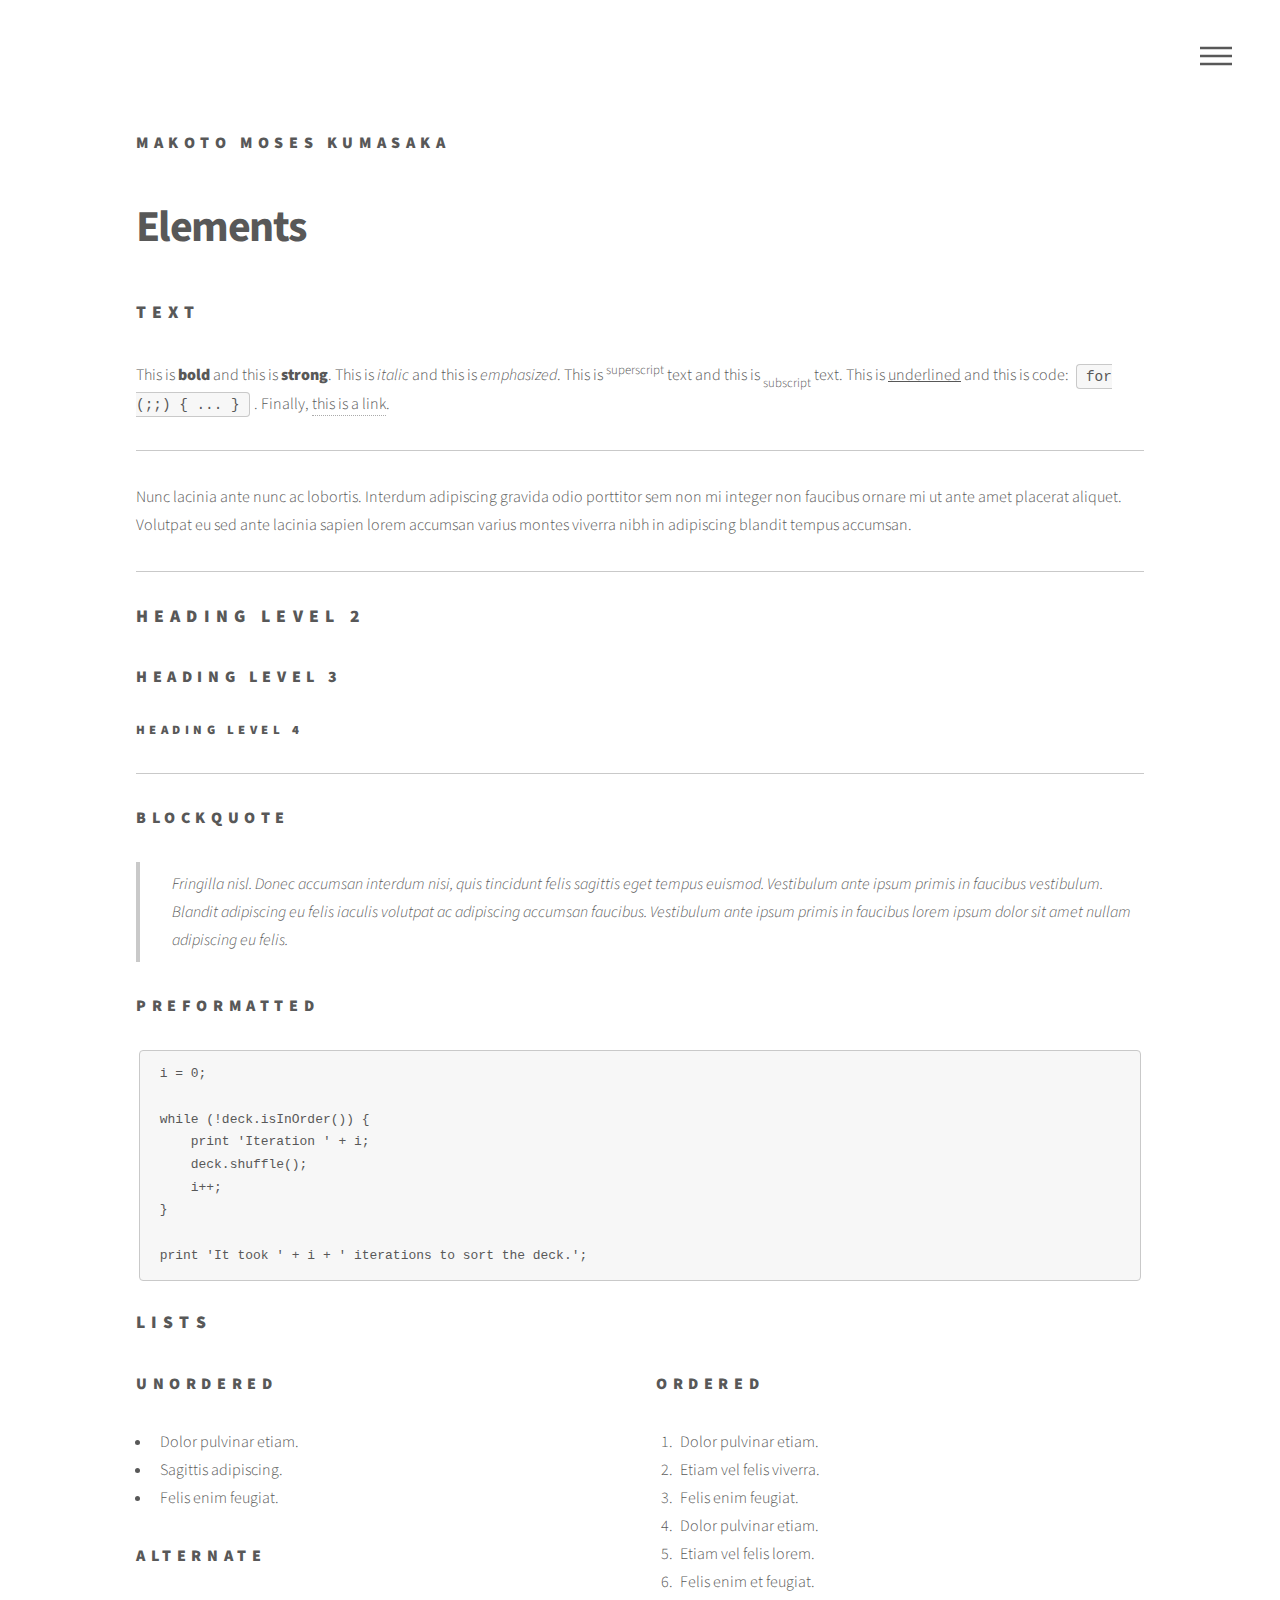
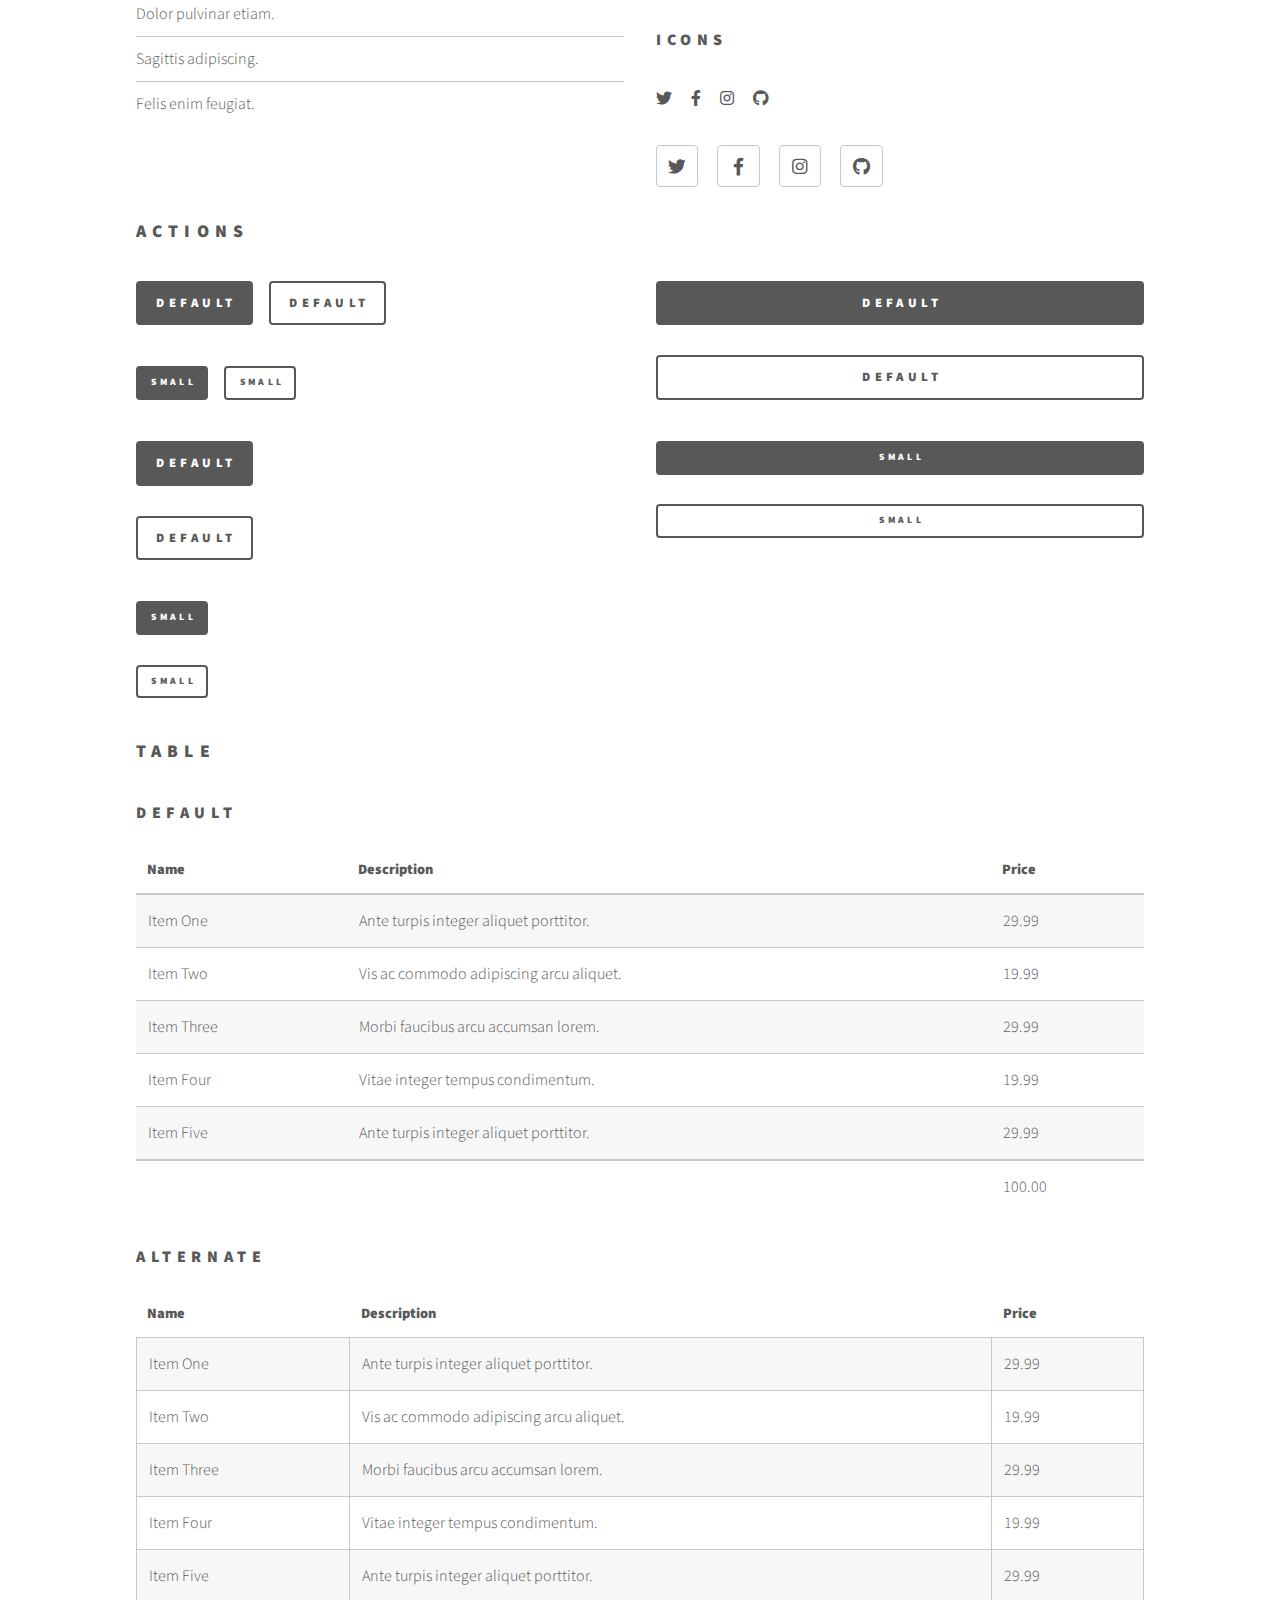
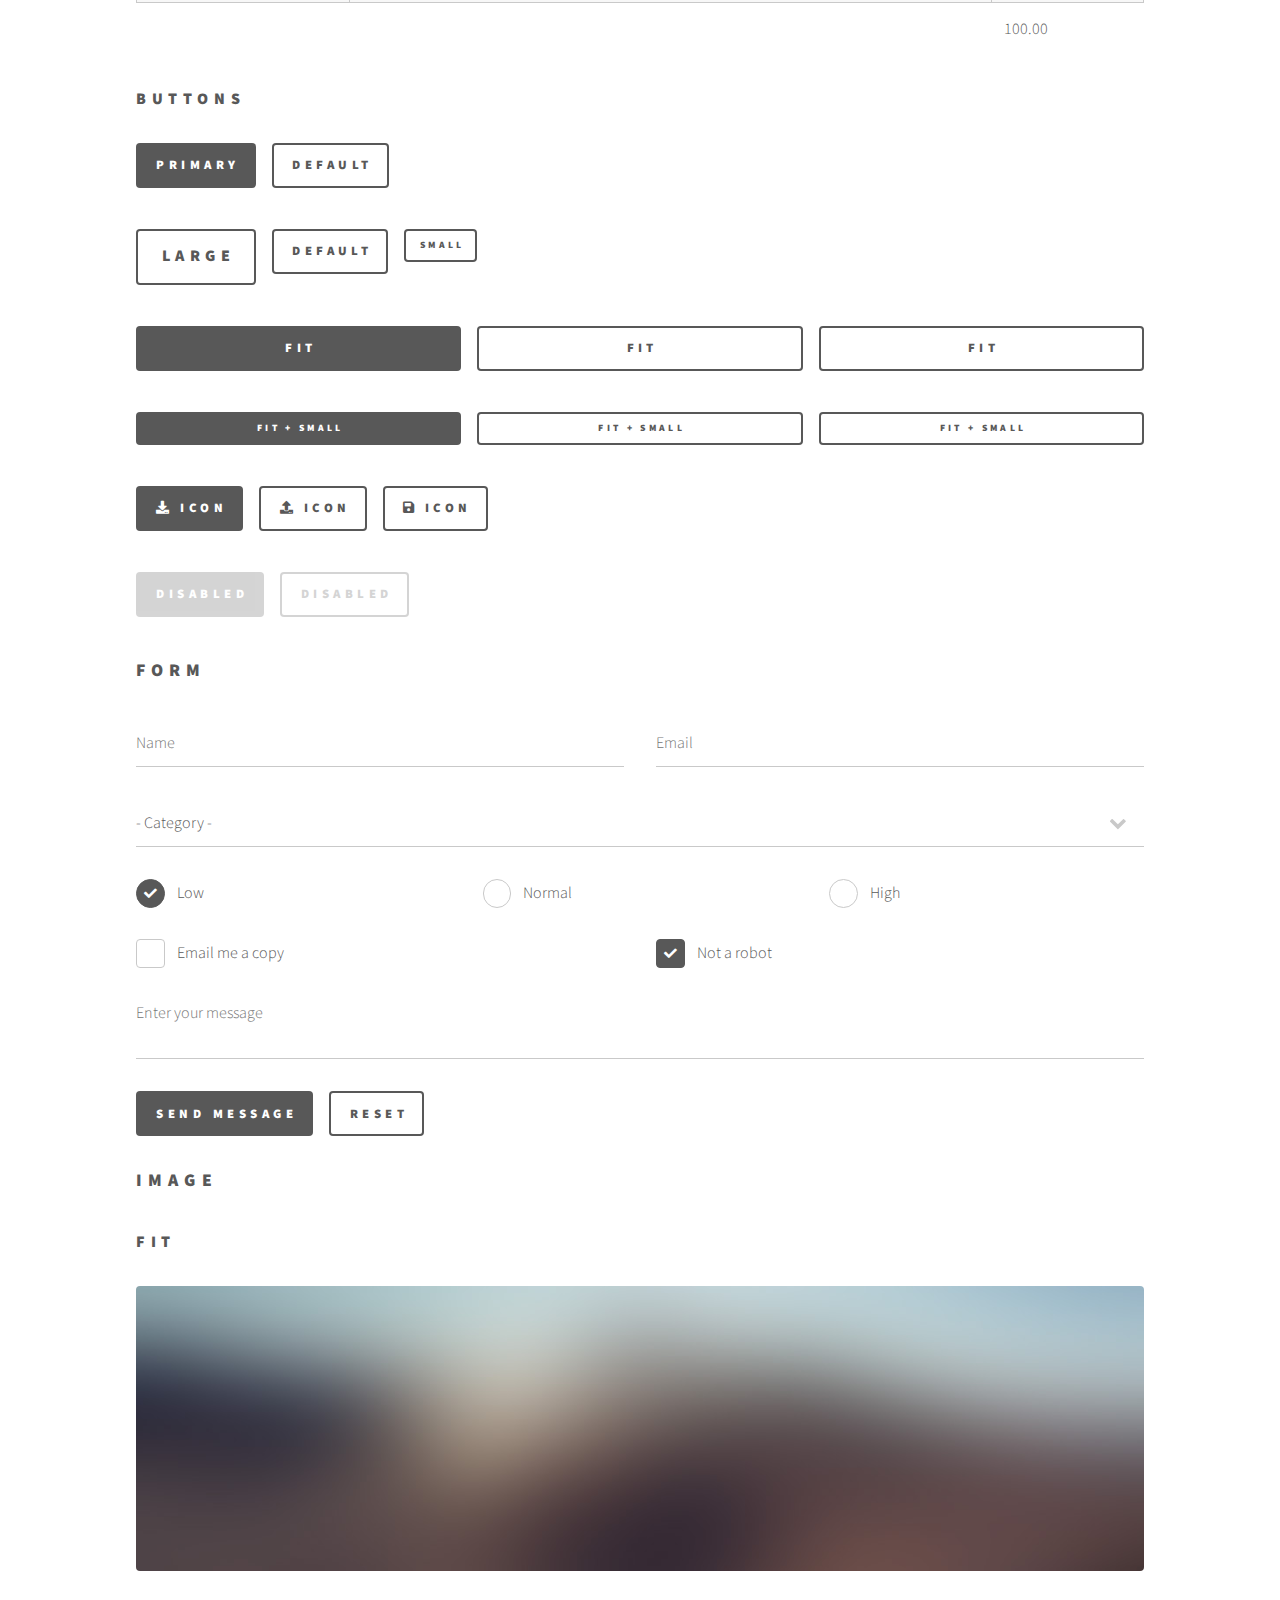
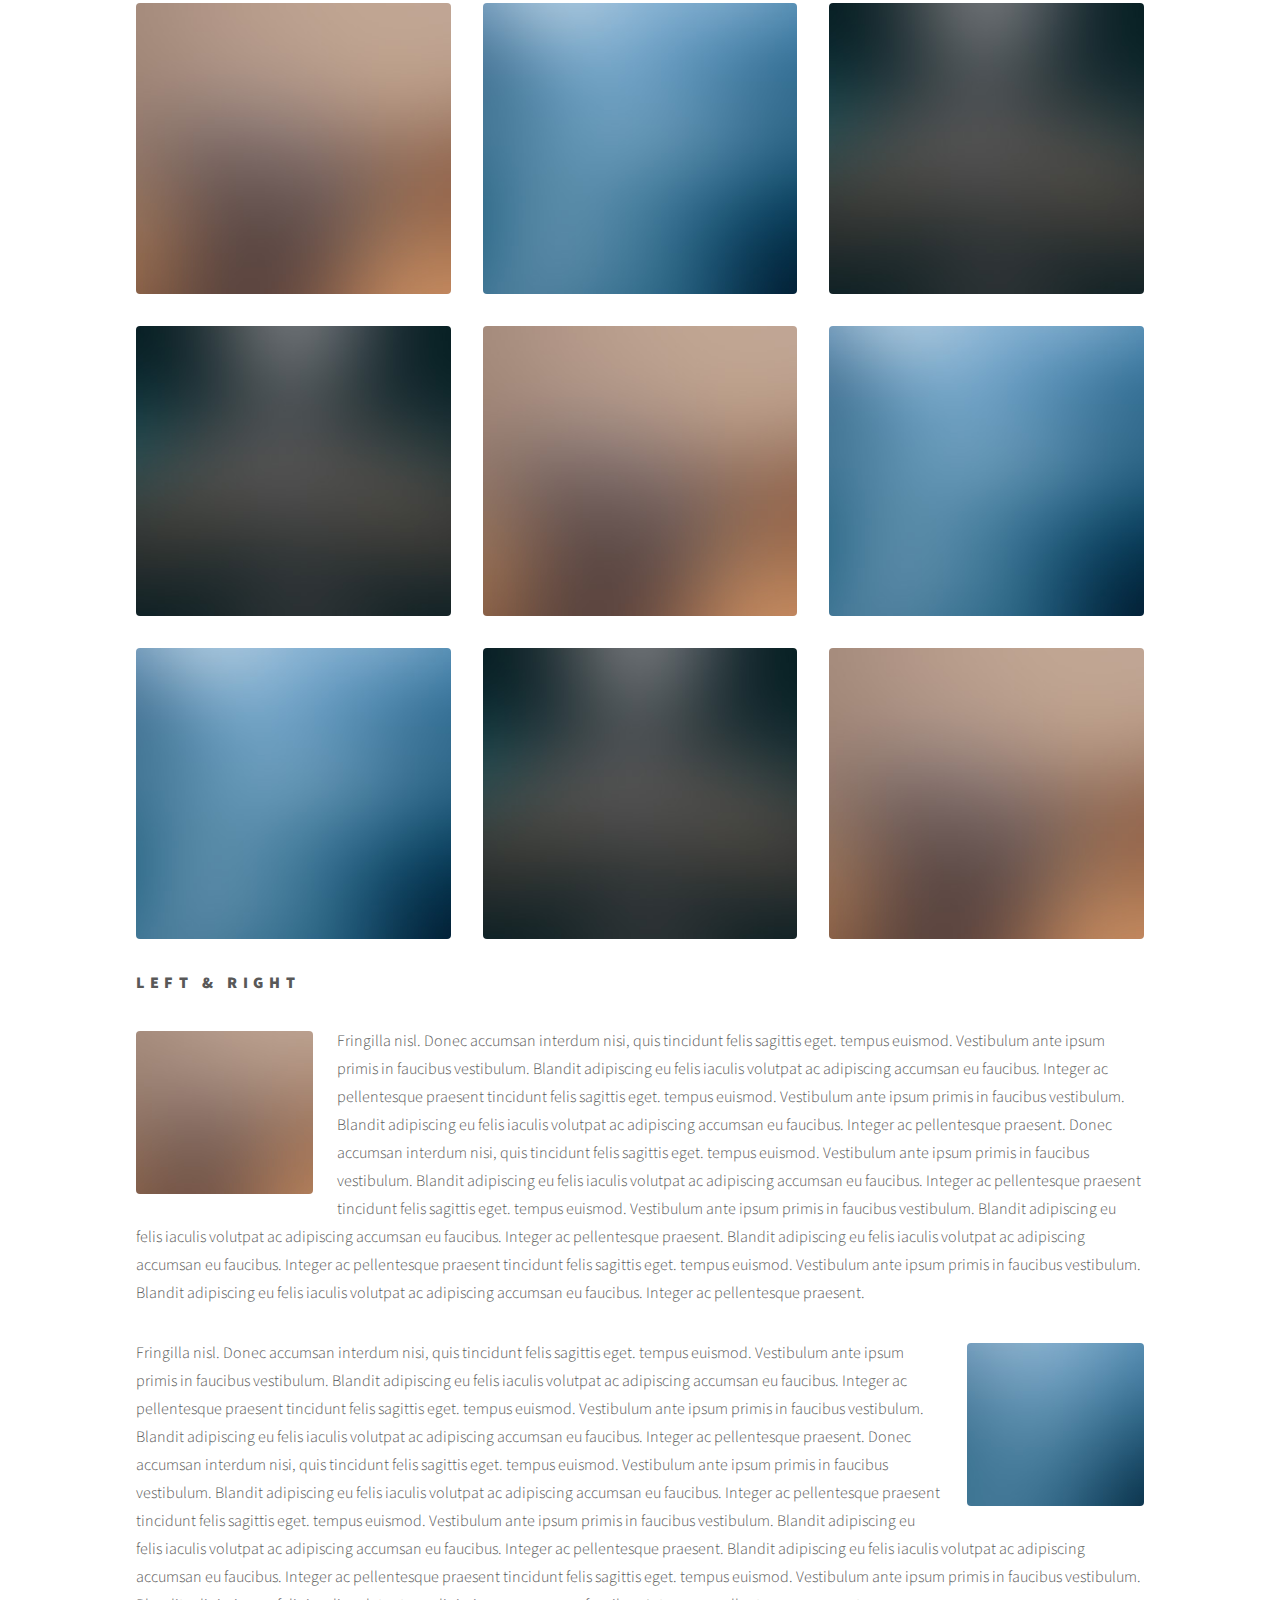
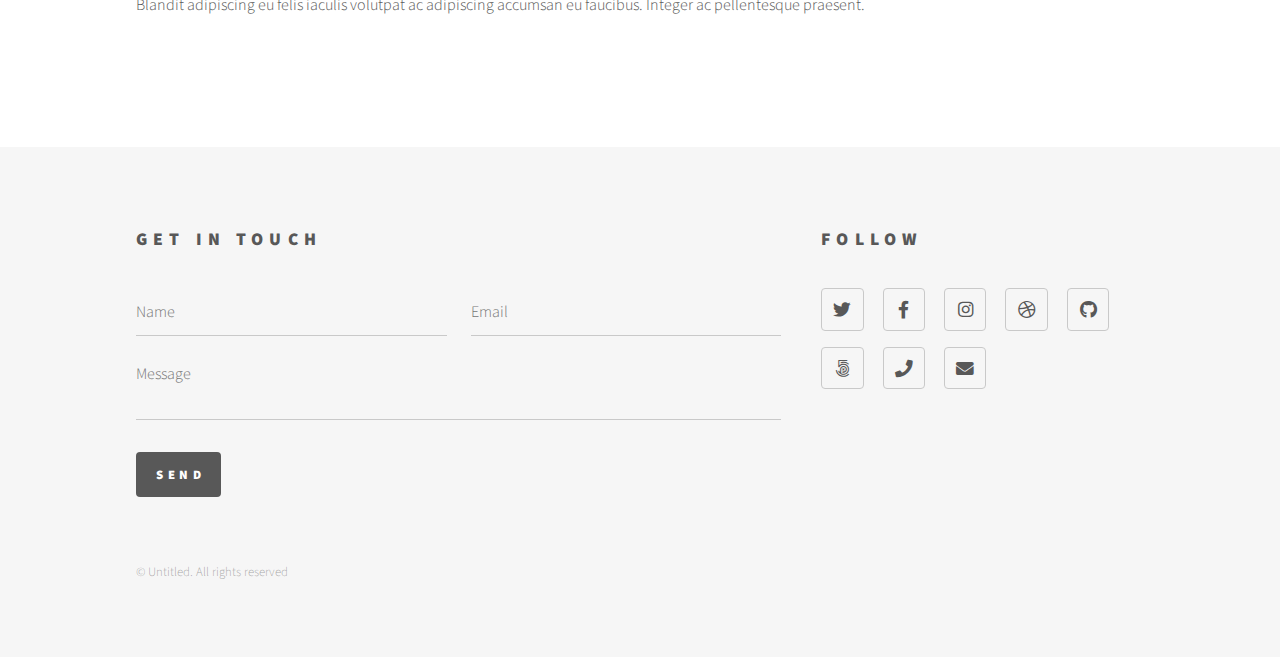
==== commit 3783f3d8: "reductionToDesign" ====
--- a/elements.html
+++ b/elements.html
@@ -1,12 +1,10 @@
 <!DOCTYPE HTML>
 <!--
-	Phantom by HTML5 UP
-	html5up.net | @ajlkn
-	Free for personal and commercial use under the CCA 3.0 license (html5up.net/license)
+	Welcome to my website :] Enjoy the ride.
 -->
 <html>
 	<head>
-		<title>Elements - Phantom by HTML5 UP</title>
+		<title>Makoto Moses Kumasaka Portfolio</title>
 		<meta charset="utf-8" />
 		<meta name="viewport" content="width=device-width, initial-scale=1, user-scalable=no" />
 		<link rel="stylesheet" href="assets/css/main.css" />
@@ -22,7 +20,7 @@
 
 							<!-- Logo -->
 								<a href="index.html" class="logo">
-									<span class="symbol"><img src="images/logo.svg" alt="" /></span><span class="title">Phantom</span>
+									<span class="title">Makoto Moses Kumasaka</span>
 								</a>
 
 							<!-- Nav -->
@@ -399,7 +397,7 @@
 								</ul>
 							</section>
 							<ul class="copyright">
-								<li>&copy; Untitled. All rights reserved</li><li>Design: <a href="http://html5up.net">HTML5 UP</a></li>
+								<li>&copy; Untitled. All rights reserved</li>
 							</ul>
 						</div>
 					</footer>
--- a/assets/css/main.css
+++ b/assets/css/main.css
@@ -1,10 +1,8 @@
 @import url(fontawesome-all.min.css);
 @import url("https://fonts.googleapis.com/css?family=Source+Sans+Pro:300,700,900");
 
-/*
-	Phantom by HTML5 UP
-	html5up.net | @ajlkn
-	Free for personal and commercial use under the CCA 3.0 license (html5up.net/license)
+/*
+	Welcome to my website :] Enjoy the ride.
 */
 
 html, body, div, span, applet, object,
--- a/assets/css/noscript.css
+++ b/assets/css/noscript.css
@@ -1,7 +1,5 @@
-/*
-	Phantom by HTML5 UP
-	html5up.net | @ajlkn
-	Free for personal and commercial use under the CCA 3.0 license (html5up.net/license)
+/*
+	Welcome to my website :] Enjoy the ride.
 */
 
 /* Tiles */
